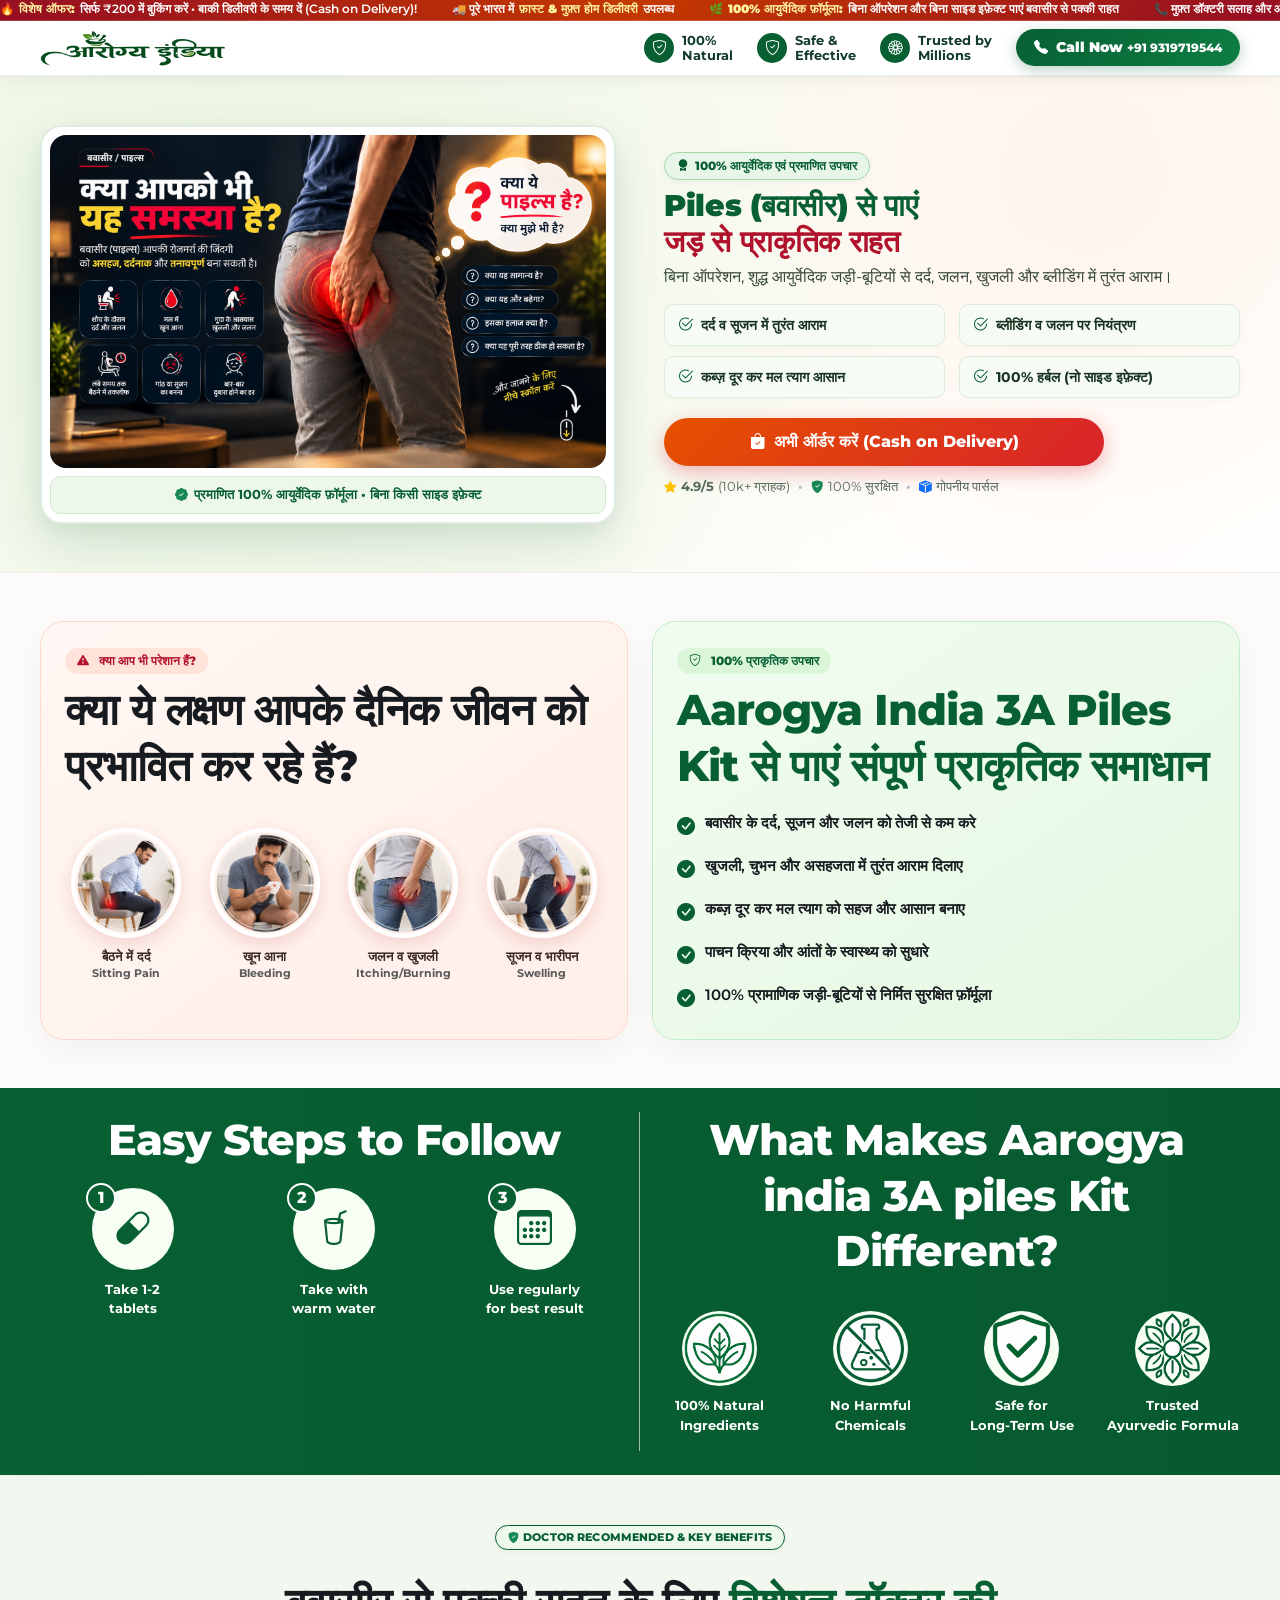
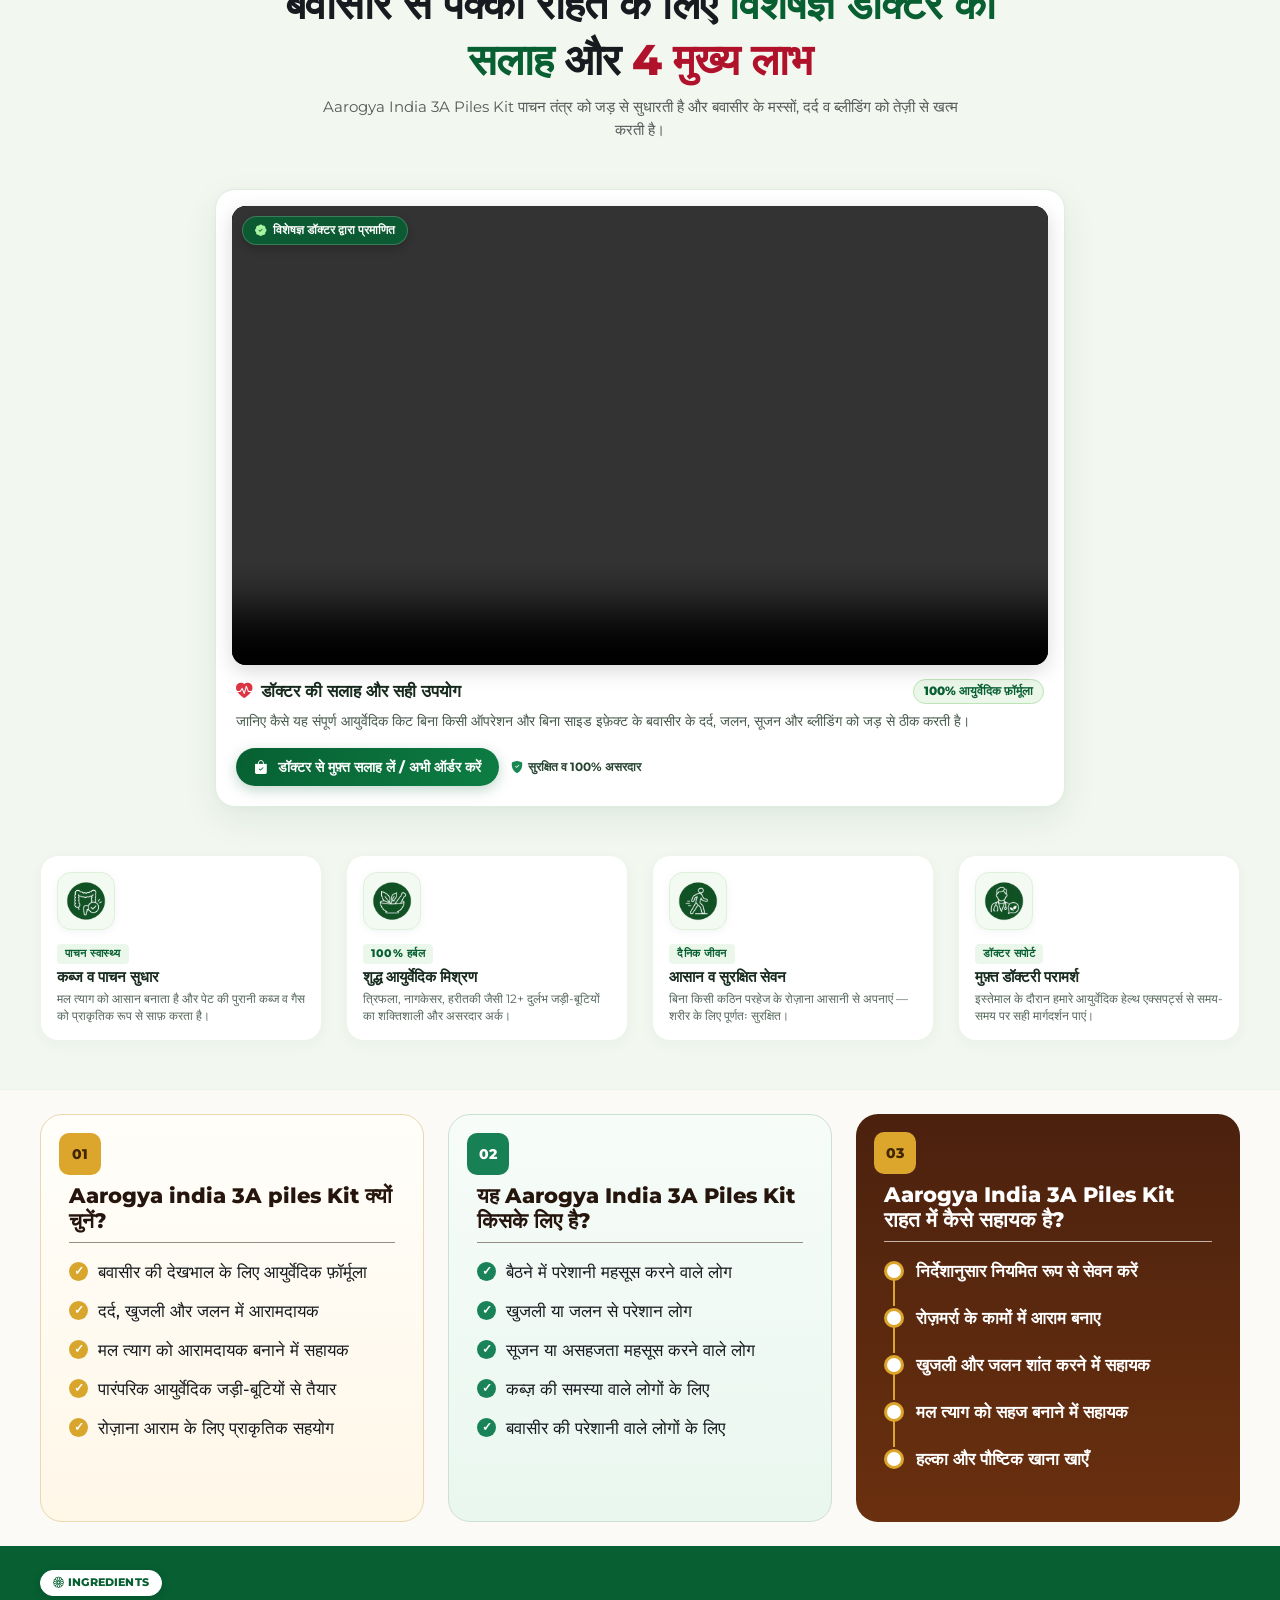
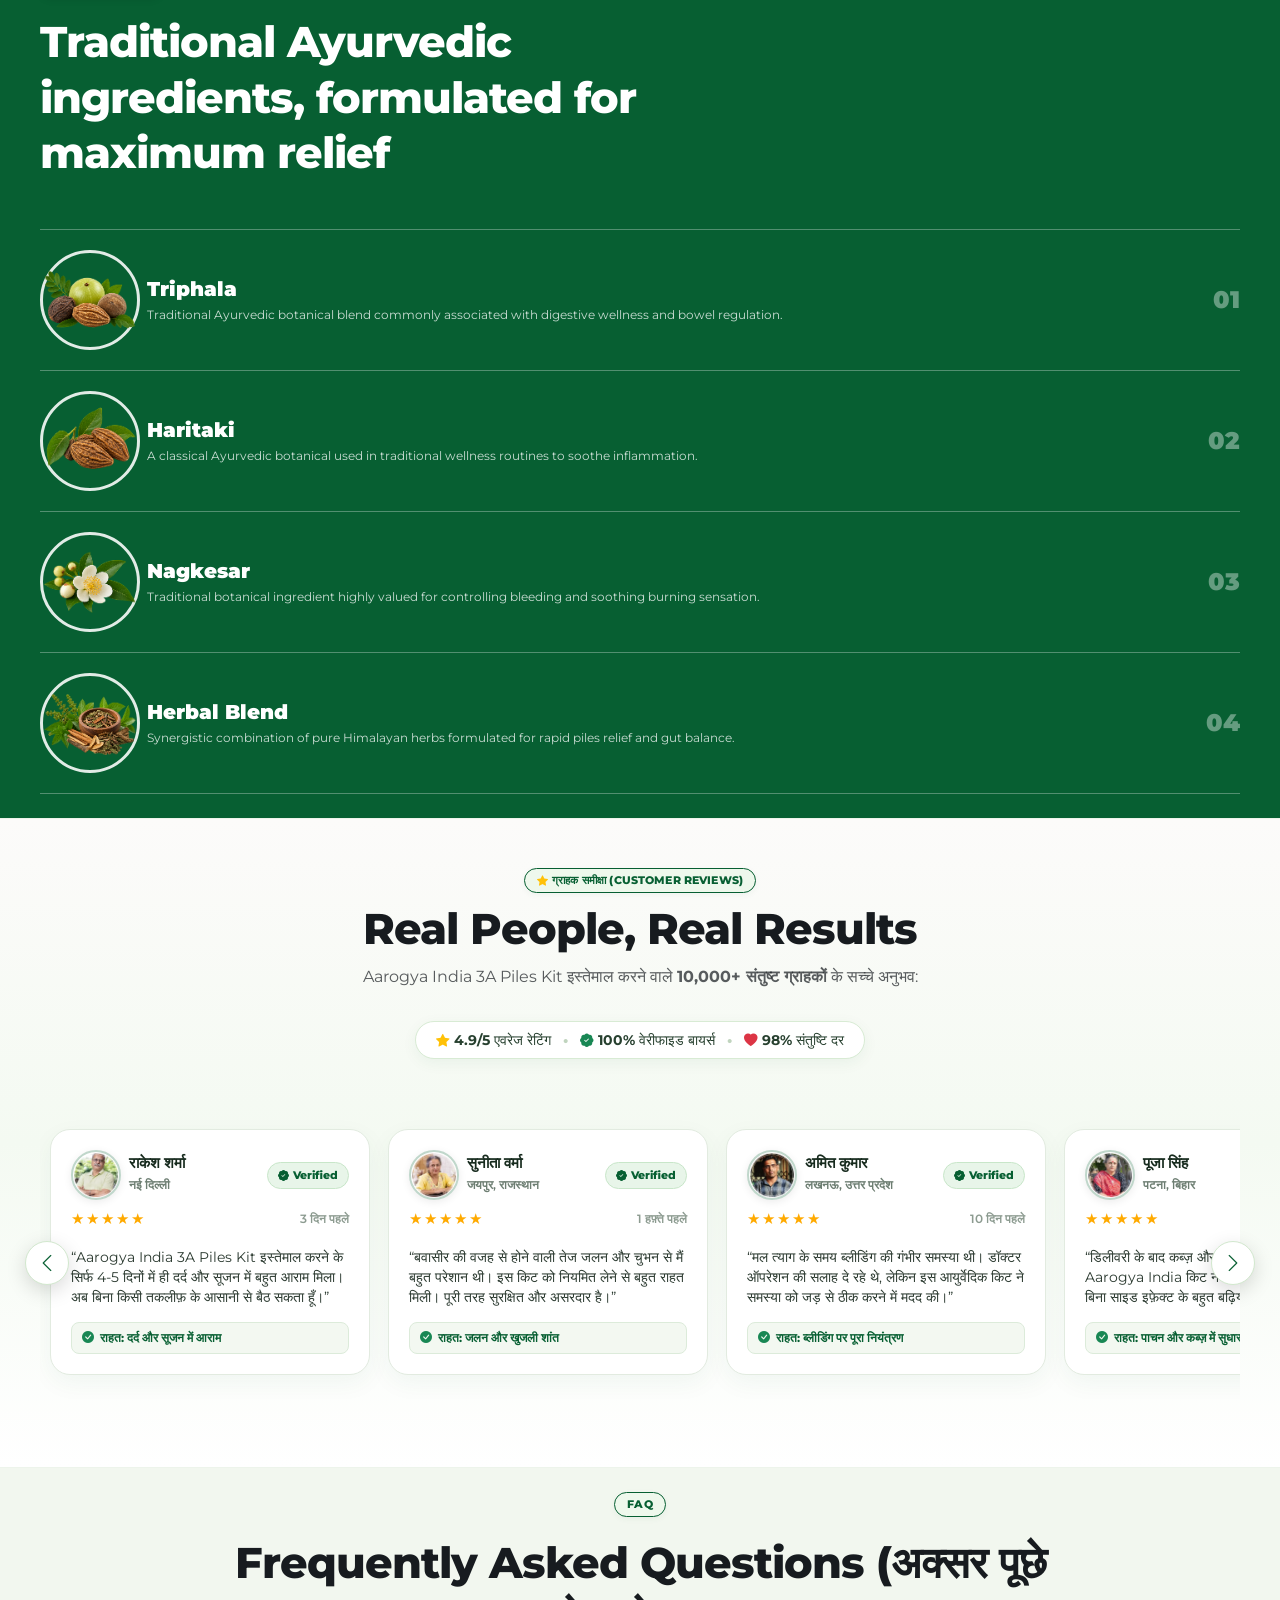
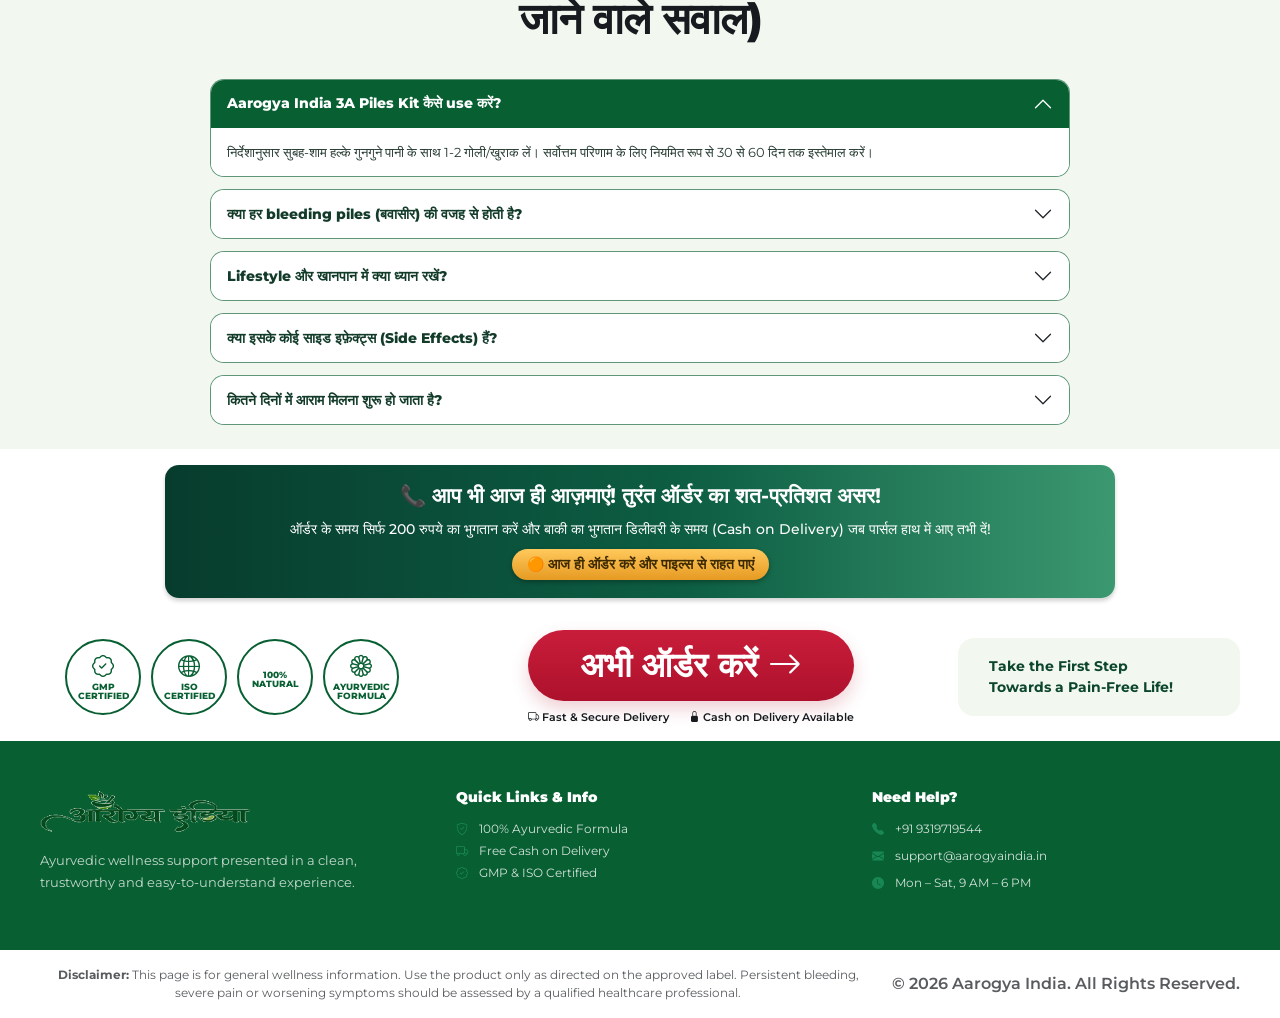
==== index.html @ b8c7c5e3 "Initial commit: landing page with WhatsApp OTP" ====
<!DOCTYPE html>
<html lang="hi">
<head>
  <meta charset="UTF-8" />
  <meta name="viewport" content="width=device-width, initial-scale=1.0" />
  <title>Aarogya India 3A Piles Kit - 100% आयुर्वेदिक एवं प्रमाणित उपचार</title>
  <meta name="description" content="Aarogya India 3A Piles Kit - Piles (बवासीर) से पाएं जड़ से प्राकृतिक राहत बिना ऑपरेशन।" />
  
  <!-- Favicon / Theme -->
  <meta name="theme-color" content="#075f32" />

  <!-- Google Fonts -->
  <link rel="preconnect" href="https://fonts.googleapis.com" />
  <link rel="preconnect" href="https://fonts.gstatic.com" crossorigin />
  <link href="https://fonts.googleapis.com/css2?family=Kalam:wght@400;700&family=Montserrat:wght@400;500;600;700;800;900&display=swap" rel="stylesheet" />

  <!-- Bootstrap 5 CSS CDN -->
  <link href="https://cdn.jsdelivr.net/npm/bootstrap@5.3.3/dist/css/bootstrap.min.css" rel="stylesheet" />

  <!-- Bootstrap Icons CDN -->
  <link href="https://cdn.jsdelivr.net/npm/bootstrap-icons@1.11.3/font/bootstrap-icons.min.css" rel="stylesheet" />

  <!-- Custom Stylesheet -->
  <link rel="stylesheet" href="style.css" />
</head>
<body>
  <div class="app-container">

    <!-- 1. Top Offer Ticker -->
    <div class="top-offer-ticker">
      <div class="ticker-track">
        <div class="ticker-item">
          🔥 <strong>विशेष ऑफर:</strong> सिर्फ ₹200 में बुकिंग करें • बाकी डिलीवरी के समय दें (Cash on Delivery)!
        </div>
        <div class="ticker-item">
          🚚 पूरे भारत में <strong>फ़ास्ट & मुफ़्त होम डिलीवरी</strong> उपलब्ध
        </div>
        <div class="ticker-item">
          🌿 <strong>100% आयुर्वेदिक फ़ॉर्मूला:</strong> बिना ऑपरेशन और बिना साइड इफ़ेक्ट पाएं बवासीर से पक्की राहत
        </div>
        <div class="ticker-item">
          📞 मुफ़्त डॉक्टरी सलाह और ऑर्डर के लिए कॉल करें: <a href="tel:9319719544"><strong>+91 9319719544</strong></a>
        </div>
        <div class="ticker-item">
          ⭐ <strong>10,000+ संतुष्ट ग्राहक:</strong> 98% लोगों को मिला पहले ही हफ़्ते में चमत्कारी आराम
        </div>

        <!-- Duplicate for continuous marquee loop -->
        <div class="ticker-item">
          🔥 <strong>विशेष ऑफर:</strong> सिर्फ ₹200 में बुकिंग करें • बाकी डिलीवरी के समय दें (Cash on Delivery)!
        </div>
        <div class="ticker-item">
          🚚 पूरे भारत में <strong>फ़ास्ट & मुफ़्त होम डिलीवरी</strong> उपलब्ध
        </div>
        <div class="ticker-item">
          🌿 <strong>100% आयुर्वेदिक फ़ॉर्मूला:</strong> बिना ऑपरेशन और बिना साइड इफ़ेक्ट पाएं बवासीर से पक्की राहत
        </div>
        <div class="ticker-item">
          📞 मुफ़्त डॉक्टरी सलाह और ऑर्डर के लिए कॉल करें: <a href="tel:9319719544"><strong>+91 9319719544</strong></a>
        </div>
        <div class="ticker-item">
          ⭐ <strong>10,000+ संतुष्ट ग्राहक:</strong> 98% लोगों को मिला पहले ही हफ़्ते में चमत्कारी आराम
        </div>
      </div>
    </div>

    <!-- 2. Sticky Header Navigation -->
    <header class="topbar sticky-header py-2 py-md-3">
      <div class="container-xl d-flex align-items-center justify-content-between gap-3">
        <a href="#" class="brand-link">
          <img src="assets/images/logo.png" class="brand-logo" alt="Aarogya India Logo" />
        </a>
        
        <div class="header-right d-flex align-items-center gap-3 gap-lg-4">
          <div class="trust-strip d-none d-md-flex align-items-center gap-3 gap-lg-4">
            <div class="trust-item">
              <span class="trust-icon"><i class="bi bi-shield-check"></i></span>
              <span>100%<br />Natural</span>
            </div>
            <div class="trust-item">
              <span class="trust-icon"><i class="bi bi-shield-check"></i></span>
              <span>Safe &<br />Effective</span>
            </div>
            <div class="trust-item">
              <span class="trust-icon"><i class="bi bi-flower1"></i></span>
              <span>Trusted by<br />Millions</span>
            </div>
          </div>
          
          <a href="tel:9319719544" class="btn header-call-btn">
            <i class="bi bi-telephone-fill"></i>
            <span><strong>Call Now</strong><small class="d-none d-sm-inline ms-1">+91 9319719544</small></span>
          </a>
        </div>
      </div>
    </header>

    <main>
      <!-- 3. Hero Section & Core CTA -->
      <section class="hero-section py-4 py-lg-5">
        <div class="container-xl">
          <div class="row align-items-center g-4 g-lg-5">
            <!-- Left Column: Hero Poster Visual Card -->
            <div class="col-lg-6 hero-art-col">
              <div class="hero-poster-card">
                <img
                  src="assets/images/shero_visual.png"
                  class="img-fluid hero-poster-img"
                  alt="Aarogya India 3A Piles Kit - Ayurvedic Relief"
                />
                <div className="poster-footer-badge" class="poster-footer-badge">
                  <i class="bi bi-patch-check-fill text-success"></i>
                  <span>प्रमाणित 100% आयुर्वेदिक फ़ॉर्मूला • बिना किसी साइड इफ़ेक्ट</span>
                </div>
              </div>
            </div>

            <!-- Right Column: Hero Content, Benefits & CTA -->
            <div class="col-lg-6 hero-content-col ps-lg-4">
              <div class="hero-top-tag mb-2">
                <span class="tag-pill">
                  <i class="bi bi-award-fill"></i> 100% आयुर्वेदिक एवं प्रमाणित उपचार
                </span>
              </div>

              <h1 class="hero-heading">
                <span class="text-green d-block">Piles (बवासीर) से पाएं</span>
                <span class="text-maroon d-block">जड़ से प्राकृतिक राहत</span>
              </h1>

              <p class="hero-lead">
                बिना ऑपरेशन, शुद्ध आयुर्वेदिक जड़ी-बूटियों से दर्द, जलन, खुजली और ब्लीडिंग में तुरंत आराम।
              </p>

              <!-- Checklist -->
              <div class="hero-checklist-grid">
                <div class="check-item">
                  <i class="bi bi-check2-circle"></i>
                  <span>दर्द व सूजन में तुरंत आराम</span>
                </div>
                <div class="check-item">
                  <i class="bi bi-check2-circle"></i>
                  <span>ब्लीडिंग व जलन पर नियंत्रण</span>
                </div>
                <div class="check-item">
                  <i class="bi bi-check2-circle"></i>
                  <span>कब्ज़ दूर कर मल त्याग आसान</span>
                </div>
                <div class="check-item">
                  <i class="bi bi-check2-circle"></i>
                  <span>100% हर्बल (नो साइड इफ़ेक्ट)</span>
                </div>
              </div>

              <!-- CTA Section -->
              <div class="hero-cta-wrap">
                <button
                  type="button"
                  class="btn hero-main-cta pulse-btn open-order-modal"
                >
                  <i class="bi bi-bag-check-fill"></i> अभी ऑर्डर करें (Cash on Delivery)
                </button>

                <div class="hero-trust-bar">
                  <span>
                    <i class="bi bi-star-fill text-warning"></i> <strong>4.9/5</strong> (10k+ ग्राहक)
                  </span>
                  <span class="dot-sep">•</span>
                  <span>
                    <i class="bi bi-shield-fill-check text-success"></i> 100% सुरक्षित
                  </span>
                  <span class="dot-sep">•</span>
                  <span>
                    <i class="bi bi-box-seam-fill text-primary"></i> गोपनीय पार्सल
                  </span>
                </div>
              </div>
            </div>
          </div>
        </div>
      </section>

      <!-- 4. Symptoms / Problem & Solution -->
      <section class="problem-solution py-4 py-md-5">
        <div class="container-xl">
          <div class="row g-4 align-items-stretch">
            <!-- Problem Card -->
            <div class="col-lg-6">
              <div class="soft-card h-100 problem-card">
                <div class="card-badge-problem mb-2">
                  <i class="bi bi-exclamation-triangle-fill me-1"></i> क्या आप भी परेशान हैं?
                </div>
                <h2 class="section-heading">
                  क्या ये लक्षण आपके दैनिक जीवन को प्रभावित कर रहे हैं?
                </h2>
                <div class="row g-3 mt-1 text-center">
                  <div class="col-6 col-md-3 symptom-box">
                    <img src="assets/images/Sitting-with-Pain.webp" class="symptom-img" alt="बैठने में दर्द" />
                    <p>बैठने में दर्द<br /><small class="text-muted">Sitting Pain</small></p>
                  </div>
                  <div class="col-6 col-md-3 symptom-box">
                    <img src="assets/images/Unexpected.webp" class="symptom-img" alt="खून आना" />
                    <p>खून आना<br /><small class="text-muted">Bleeding</small></p>
                  </div>
                  <div class="col-6 col-md-3 symptom-box">
                    <img src="assets/images/Constant-Itching.webp" class="symptom-img" alt="जलन व खुजली" />
                    <p>जलन व खुजली<br /><small class="text-muted">Itching/Burning</small></p>
                  </div>
                  <div class="col-6 col-md-3 symptom-box">
                    <img src="assets/images/Painful-Swelling.webp" class="symptom-img" alt="सूजन व भारीपन" />
                    <p>सूजन व भारीपन<br /><small class="text-muted">Swelling</small></p>
                  </div>
                </div>
              </div>
            </div>

            <!-- Solution Card -->
            <div class="col-lg-6">
              <div class="soft-card solution-card h-100">
                <div class="card-badge-solution mb-2">
                  <i class="bi bi-shield-check me-1"></i> 100% प्राकृतिक उपचार
                </div>
                <h2 class="section-heading">
                  Aarogya India 3A Piles Kit से पाएं संपूर्ण प्राकृतिक समाधान
                </h2>
                <ul class="solution-list">
                  <li>
                    <i class="bi bi-check-circle-fill"></i> बवासीर के दर्द, सूजन और जलन को तेजी से कम करे
                  </li>
                  <li>
                    <i class="bi bi-check-circle-fill"></i> खुजली, चुभन और असहजता में तुरंत आराम दिलाए
                  </li>
                  <li>
                    <i class="bi bi-check-circle-fill"></i> कब्ज़ दूर कर मल त्याग को सहज और आसान बनाए
                  </li>
                  <li>
                    <i class="bi bi-check-circle-fill"></i> पाचन क्रिया और आंतों के स्वास्थ्य को सुधारे
                  </li>
                  <li>
                    <i class="bi bi-check-circle-fill"></i> 100% प्रामाणिक जड़ी-बूटियों से निर्मित सुरक्षित फ़ॉर्मूला
                  </li>
                </ul>
              </div>
            </div>
          </div>
        </div>
      </section>

      <!-- 5. How to use & Why Different Band -->
      <section class="green-band py-4">
        <div class="container-xl">
          <div class="row g-4 align-items-stretch">
            <!-- Easy Steps to Follow -->
            <div class="col-lg-6 border-lg-end">
              <div class="section-title text-center text-white">
                <h2 class="section-heading">Easy Steps to Follow</h2>
              </div>
              <div class="row g-3 mt-1 text-center text-white">
                <div class="col-4">
                  <div class="step-icon">
                    <span class="step-no">1</span>
                    <i class="bi bi-capsule"></i>
                  </div>
                  <p class="step-copy">Take 1-2<br />tablets</p>
                </div>
                <div class="col-4">
                  <div class="step-icon">
                    <span class="step-no">2</span>
                    <i class="bi bi-cup-straw"></i>
                  </div>
                  <p class="step-copy">Take with <br />warm water</p>
                </div>
                <div class="col-4">
                  <div class="step-icon">
                    <span class="step-no">3</span>
                    <i class="bi bi-calendar3"></i>
                  </div>
                  <p class="step-copy">Use regularly <br />for best result</p>
                </div>
              </div>
            </div>

            <!-- What Makes It Different -->
            <div class="col-lg-6">
              <div class="section-title text-center text-white">
                <h2 class="section-heading">
                  What Makes Aarogya india 3A piles Kit Different?
                </h2>
              </div>
              <div class="row g-3 mt-3 text-center text-white">
                <div class="col-6 col-md-3">
                  <div class="why-icon">
                    <img src="assets/images/100PercentNatural.webp" alt="Natural Ingredients" />
                  </div>
                  <p>100% Natural <br />Ingredients</p>
                </div>
                <div class="col-6 col-md-3">
                  <div class="why-icon">
                    <img src="assets/images/No-Harmful.webp" alt="No Harmful Chemicals" />
                  </div>
                  <p>No Harmful<br />Chemicals</p>
                </div>
                <div class="col-6 col-md-3">
                  <div class="why-icon">
                    <img src="assets/images/Safe-for.webp" alt="Safe for Long-Term Use" />
                  </div>
                  <p>Safe for<br />Long-Term Use</p>
                </div>
                <div class="col-6 col-md-3">
                  <div class="why-icon">
                    <img src="assets/images/Trusted-Ayurvedic.webp" alt="Trusted Ayurvedic Formula" />
                  </div>
                  <p>Trusted<br />Ayurvedic Formula</p>
                </div>
              </div>
            </div>
          </div>
        </div>
      </section>

      <!-- 6. Doctor Consultation & 4 Benefits Grid -->
      <section class="editorial-benefits py-4 py-lg-5">
        <div class="container-xl">
          <div class="text-center max-w-750 mx-auto mb-4 mb-lg-5">
            <div class="section-kicker">
              <i class="bi bi-shield-fill-check text-success me-1"></i> DOCTOR RECOMMENDED & KEY BENEFITS
            </div>
            <h2 class="editorial-heading section-heading mt-2">
              बवासीर से पक्की राहत के लिए <span class="text-green">विशेषज्ञ डॉक्टर की सलाह</span> और <span class="text-maroon">4 मुख्य लाभ</span>
            </h2>
            <p class="section-subtitle mt-2 text-muted">
              Aarogya India 3A Piles Kit पाचन तंत्र को जड़ से सुधारती है और बवासीर के मस्सों, दर्द व ब्लीडिंग को तेज़ी से खत्म करती है।
            </p>
          </div>

          <!-- Doctor Video Card -->
          <div class="doctor-video-container max-w-850 mx-auto mb-4 mb-lg-5">
            <div class="doctor-video-card">
              <div class="video-wrapper">
                <div class="doctor-badge-overlay">
                  <i class="bi bi-patch-check-fill"></i> <span>विशेषज्ञ डॉक्टर द्वारा प्रमाणित</span>
                </div>
                <video controls playsinline preload="auto" width="100%">
                  <source src="assets/images/Dr_Piles_Digvijay.mp4#t=0.1" type="video/mp4" />
                  <source src="assets/images/Dr_Piles_Digvijay.mp4" type="video/mp4" />
                  Your browser does not support the video tag.
                </video>
              </div>
              
              <div class="doctor-video-info">
                <div class="d-flex align-items-center justify-content-between flex-wrap gap-2 mb-2">
                  <h3 class="doctor-title mb-0">
                    <i class="bi bi-heart-pulse-fill text-danger me-2"></i>डॉक्टर की सलाह और सही उपयोग
                  </h3>
                  <span class="badge-herbal-pill">
                    100% आयुर्वेदिक फ़ॉर्मूला
                  </span>
                </div>
                <p class="doctor-desc">
                  जानिए कैसे यह संपूर्ण आयुर्वेदिक किट बिना किसी ऑपरेशन और बिना साइड इफ़ेक्ट के बवासीर के दर्द, जलन, सूजन और ब्लीडिंग को जड़ से ठीक करती है।
                </p>
                
                <div class="doctor-cta-row mt-3">
                  <button 
                    type="button" 
                    class="btn doctor-cta-btn open-order-modal"
                  >
                    <i class="bi bi-bag-check-fill me-1"></i> डॉक्टर से मुफ़्त सलाह लें / अभी ऑर्डर करें
                  </button>
                  <div class="video-trust-tag">
                    <i class="bi bi-shield-fill-check text-success"></i> <span>सुरक्षित व 100% असरदार</span>
                  </div>
                </div>
              </div>
            </div>
          </div>

          <!-- 4 Key Benefit Cards Grid -->
          <div class="row g-3 g-lg-4">
            <div class="col-6 col-lg-3">
              <div class="benefit-modern-tile h-100">
                <div class="tile-icon-box">
                  <img src="assets/images/Bowel-Wellness.webp" alt="कब्ज व पाचन सुधार" />
                </div>
                <div class="tile-content">
                  <span class="tile-tag">पाचन स्वास्थ्य</span>
                  <h4>कब्ज व पाचन सुधार</h4>
                  <p>मल त्याग को आसान बनाता है और पेट की पुरानी कब्ज व गैस को प्राकृतिक रूप से साफ़ करता है।</p>
                </div>
              </div>
            </div>

            <div class="col-6 col-lg-3">
              <div class="benefit-modern-tile h-100">
                <div class="tile-icon-box">
                  <img src="assets/images/Ayurvedic-Blend.webp" alt="शुद्ध आयुर्वेदिक मिश्रण" />
                </div>
                <div class="tile-content">
                  <span class="tile-tag">100% हर्बल</span>
                  <h4>शुद्ध आयुर्वेदिक मिश्रण</h4>
                  <p>त्रिफला, नागकेसर, हरीतकी जैसी 12+ दुर्लभ जड़ी-बूटियों का शक्तिशाली और असरदार अर्क।</p>
                </div>
              </div>
            </div>

            <div class="col-6 col-lg-3">
              <div class="benefit-modern-tile h-100">
                <div class="tile-icon-box">
                  <img src="assets/images/Lifestyle-Friendly.webp" alt="आसान व सुरक्षित सेवन" />
                </div>
                <div class="tile-content">
                  <span class="tile-tag">दैनिक जीवन</span>
                  <h4>आसान व सुरक्षित सेवन</h4>
                  <p>बिना किसी कठिन परहेज के रोज़ाना आसानी से अपनाएं — शरीर के लिए पूर्णतः सुरक्षित।</p>
                </div>
              </div>
            </div>

            <div class="col-6 col-lg-3">
              <div class="benefit-modern-tile h-100">
                <div class="tile-icon-box">
                  <img src="assets/images/Guided-Care.webp" alt="मुफ़्त डॉक्टरी परामर्श" />
                </div>
                <div class="tile-content">
                  <span class="tile-tag">डॉक्टर सपोर्ट</span>
                  <h4>मुफ़्त डॉक्टरी परामर्श</h4>
                  <p>इस्तेमाल के दौरान हमारे आयुर्वेदिक हेल्थ एक्सपर्ट्स से समय-समय पर सही मार्गदर्शन पाएं।</p>
                </div>
              </div>
            </div>
          </div>
        </div>
      </section>

      <!-- 7. Detailed Product Info Cards -->
      <section class="piles-info-section py-4">
        <div class="container-xl">
          <div class="row g-4">
            <!-- Card 1 -->
            <div class="col-lg-4 col-md-6">
              <div class="info-card light-card h-100">
                <div class="step-badge yellow-badge">01</div>
                <h3>Aarogya india 3A piles Kit क्यों चुनें?</h3>
                <ul class="info-list">
                  <li>
                    <span class="check yellow-check">✓</span>
                    बवासीर की देखभाल के लिए आयुर्वेदिक फ़ॉर्मूला
                  </li>
                  <li>
                    <span class="check yellow-check">✓</span>
                    दर्द, खुजली और जलन में आरामदायक
                  </li>
                  <li>
                    <span class="check yellow-check">✓</span>
                    मल त्याग को आरामदायक बनाने में सहायक
                  </li>
                  <li>
                    <span class="check yellow-check">✓</span>
                    पारंपरिक आयुर्वेदिक जड़ी-बूटियों से तैयार
                  </li>
                  <li>
                    <span class="check yellow-check">✓</span>
                    रोज़ाना आराम के लिए प्राकृतिक सहयोग
                  </li>
                </ul>
              </div>
            </div>

            <!-- Card 2 -->
            <div class="col-lg-4 col-md-6">
              <div class="info-card green-card h-100">
                <div class="step-badge green-badge">02</div>
                <h3>यह Aarogya India 3A Piles Kit किसके लिए है?</h3>
                <ul class="info-list">
                  <li>
                    <span class="check green-check">✓</span>
                    बैठने में परेशानी महसूस करने वाले लोग
                  </li>
                  <li>
                    <span class="check green-check">✓</span>
                    खुजली या जलन से परेशान लोग
                  </li>
                  <li>
                    <span class="check green-check">✓</span>
                    सूजन या असहजता महसूस करने वाले लोग
                  </li>
                  <li>
                    <span class="check green-check">✓</span>
                    कब्ज़ की समस्या वाले लोगों के लिए
                  </li>
                  <li>
                    <span class="check green-check">✓</span>
                    बवासीर की परेशानी वाले लोगों के लिए
                  </li>
                </ul>
              </div>
            </div>

            <!-- Card 3 -->
            <div class="col-lg-4">
              <div class="info-card dark-card h-100">
                <div class="step-badge yellow-badge">03</div>
                <h3>Aarogya India 3A Piles Kit राहत में कैसे सहायक है?</h3>
                <ul class="info-list timeline-list">
                  <li>
                    <span class="timeline-dot"></span>
                    निर्देशानुसार नियमित रूप से सेवन करें
                  </li>
                  <li>
                    <span class="timeline-dot"></span>
                    रोज़मर्रा के कामों में आराम बनाए
                  </li>
                  <li>
                    <span class="timeline-dot"></span>
                    खुजली और जलन शांत करने में सहायक
                  </li>
                  <li>
                    <span class="timeline-dot"></span>
                    मल त्याग को सहज बनाने में सहायक
                  </li>
                  <li>
                    <span class="timeline-dot"></span>
                    हल्का और पौष्टिक खाना खाएँ
                  </li>
                </ul>
              </div>
            </div>
          </div>
        </div>
      </section>

      <!-- 8. Ayurvedic Botanical Ingredients -->
      <section class="ingredients-editorial py-4">
        <div class="container-xl">
          <div class="section-kicker light">
            <i class="bi bi-flower1 me-1"></i> INGREDIENTS
          </div>
          <div class="row align-items-end g-4 mb-4 mb-lg-5">
            <div class="col-lg-7">
              <h2 class="ingredients-heading section-heading">
                Traditional Ayurvedic ingredients, formulated for maximum relief
              </h2>
            </div>
          </div>
          <div class="ingredient-list">
            <div class="ingredient-row">
              <div class="ingredient-icon">
                <img src="assets/images/triphala.webp" alt="Triphala" />
              </div>
              <div class="ingredient-copy">
                <h3>Triphala</h3>
                <p>Traditional Ayurvedic botanical blend commonly associated with digestive wellness and bowel regulation.</p>
              </div>
              <div class="ingredient-no">01</div>
            </div>

            <div class="ingredient-row">
              <div class="ingredient-icon">
                <img src="assets/images/Haritaki.webp" alt="Haritaki" />
              </div>
              <div class="ingredient-copy">
                <h3>Haritaki</h3>
                <p>A classical Ayurvedic botanical used in traditional wellness routines to soothe inflammation.</p>
              </div>
              <div class="ingredient-no">02</div>
            </div>

            <div class="ingredient-row">
              <div class="ingredient-icon">
                <img src="assets/images/Nagesar.webp" alt="Nagkesar" />
              </div>
              <div class="ingredient-copy">
                <h3>Nagkesar</h3>
                <p>Traditional botanical ingredient highly valued for controlling bleeding and soothing burning sensation.</p>
              </div>
              <div class="ingredient-no">03</div>
            </div>

            <div class="ingredient-row">
              <div class="ingredient-icon">
                <img src="assets/images/herbal-blend.webp" alt="Herbal Blend" />
              </div>
              <div class="ingredient-copy">
                <h3>Herbal Blend</h3>
                <p>Synergistic combination of pure Himalayan herbs formulated for rapid piles relief and gut balance.</p>
              </div>
              <div class="ingredient-no">04</div>
            </div>
          </div>
        </div>
      </section>

      <!-- 9. Customer Testimonials & Reviews -->
      <section class="testimonials py-4 py-lg-5">
        <div class="container-xl">
          <!-- Section Header -->
          <div class="text-center max-w-750 mx-auto mb-4 mb-lg-5">
            <div class="section-kicker mb-2">
              <i class="bi bi-star-fill text-warning me-1"></i> ग्राहक समीक्षा (CUSTOMER REVIEWS)
            </div>
            <h2 class="section-heading mb-2">Real People, Real Results</h2>
            <p class="lead-copy text-muted">
              Aarogya India 3A Piles Kit इस्तेमाल करने वाले <strong>10,000+ संतुष्ट ग्राहकों</strong> के सच्चे अनुभव:
            </p>
            
            <div class="testimonial-summary-pill mt-3">
              <span><i class="bi bi-star-fill text-warning"></i> <strong>4.9/5</strong> एवरेज रेटिंग</span>
              <span class="divider-dot">•</span>
              <span><i class="bi bi-patch-check-fill text-success"></i> <strong>100%</strong> वेरीफाइड बायर्स</span>
              <span class="divider-dot">•</span>
              <span><i class="bi bi-heart-fill text-danger"></i> <strong>98%</strong> संतुष्टि दर</span>
            </div>
          </div>

          <!-- Testimonials Slider Track -->
          <div class="testimonials-scroll-wrapper position-relative mt-4">
            <button 
              type="button"
              class="t-scroll-btn prev" 
              id="tPrevBtn"
              aria-label="Previous Reviews"
            >
              <i class="bi bi-chevron-left"></i>
            </button>
            
            <button 
              type="button"
              class="t-scroll-btn next" 
              id="tNextBtn"
              aria-label="Next Reviews"
            >
              <i class="bi bi-chevron-right"></i>
            </button>

            <div class="testimonials-track-container" id="testimonialsTrack">
              <div class="testimonial-slide-card">
                <div class="t-card-header d-flex align-items-center justify-content-between mb-2">
                  <div class="d-flex align-items-center gap-2">
                    <img src="assets/images/rakesh-sharma.webp" class="avatar" alt="राकेश शर्मा" />
                    <div>
                      <h4 class="customer-name mb-0">राकेश शर्मा</h4>
                      <span class="customer-city">नई दिल्ली</span>
                    </div>
                  </div>
                  <span class="verified-badge">
                    <i class="bi bi-patch-check-fill"></i> Verified
                  </span>
                </div>
                <div class="d-flex align-items-center justify-content-between mb-2">
                  <div class="stars">★★★★★</div>
                  <span class="review-date">3 दिन पहले</span>
                </div>
                <p class="review-text">“Aarogya India 3A Piles Kit इस्तेमाल करने के सिर्फ 4-5 दिनों में ही दर्द और सूजन में बहुत आराम मिला। अब बिना किसी तकलीफ़ के आसानी से बैठ सकता हूँ।”</p>
                <div class="review-tag">
                  <i class="bi bi-check-circle-fill text-success"></i> राहत: दर्द और सूजन में आराम
                </div>
              </div>

              <div class="testimonial-slide-card">
                <div class="t-card-header d-flex align-items-center justify-content-between mb-2">
                  <div class="d-flex align-items-center gap-2">
                    <img src="assets/images/sunita-verma.webp" class="avatar" alt="सुनीता वर्मा" />
                    <div>
                      <h4 class="customer-name mb-0">सुनीता वर्मा</h4>
                      <span class="customer-city">जयपुर, राजस्थान</span>
                    </div>
                  </div>
                  <span class="verified-badge">
                    <i class="bi bi-patch-check-fill"></i> Verified
                  </span>
                </div>
                <div class="d-flex align-items-center justify-content-between mb-2">
                  <div class="stars">★★★★★</div>
                  <span class="review-date">1 हफ़्ते पहले</span>
                </div>
                <p class="review-text">“बवासीर की वजह से होने वाली तेज जलन और चुभन से मैं बहुत परेशान थी। इस किट को नियमित लेने से बहुत राहत मिली। पूरी तरह सुरक्षित और असरदार है।”</p>
                <div class="review-tag">
                  <i class="bi bi-check-circle-fill text-success"></i> राहत: जलन और खुजली शांत
                </div>
              </div>

              <div class="testimonial-slide-card">
                <div class="t-card-header d-flex align-items-center justify-content-between mb-2">
                  <div class="d-flex align-items-center gap-2">
                    <img src="assets/images/amit-kumar.webp" class="avatar" alt="अमित कुमार" />
                    <div>
                      <h4 class="customer-name mb-0">अमित कुमार</h4>
                      <span class="customer-city">लखनऊ, उत्तर प्रदेश</span>
                    </div>
                  </div>
                  <span class="verified-badge">
                    <i class="bi bi-patch-check-fill"></i> Verified
                  </span>
                </div>
                <div class="d-flex align-items-center justify-content-between mb-2">
                  <div class="stars">★★★★★</div>
                  <span class="review-date">10 दिन पहले</span>
                </div>
                <p class="review-text">“मल त्याग के समय ब्लीडिंग की गंभीर समस्या थी। डॉक्टर ऑपरेशन की सलाह दे रहे थे, लेकिन इस आयुर्वेदिक किट ने समस्या को जड़ से ठीक करने में मदद की।”</p>
                <div class="review-tag">
                  <i class="bi bi-check-circle-fill text-success"></i> राहत: ब्लीडिंग पर पूरा नियंत्रण
                </div>
              </div>

              <div class="testimonial-slide-card">
                <div class="t-card-header d-flex align-items-center justify-content-between mb-2">
                  <div class="d-flex align-items-center gap-2">
                    <img src="assets/images/puja-singh.webp" class="avatar" alt="पूजा सिंह" />
                    <div>
                      <h4 class="customer-name mb-0">पूजा सिंह</h4>
                      <span class="customer-city">पटना, बिहार</span>
                    </div>
                  </div>
                  <span class="verified-badge">
                    <i class="bi bi-patch-check-fill"></i> Verified
                  </span>
                </div>
                <div class="d-flex align-items-center justify-content-between mb-2">
                  <div class="stars">★★★★★</div>
                  <span class="review-date">2 हफ़्ते पहले</span>
                </div>
                <p class="review-text">“डिलीवरी के बाद कब्ज़ और पाइल्स की बहुत तकलीफ़ थी। Aarogya India किट ने पाचन क्रिया को सुधारा और बिना साइड इफ़ेक्ट के बहुत बढ़िया रिज़ल्ट दिया।”</p>
                <div class="review-tag">
                  <i class="bi bi-check-circle-fill text-success"></i> राहत: पाचन और कब्ज़ में सुधार
                </div>
              </div>

              <div class="testimonial-slide-card">
                <div class="t-card-header d-flex align-items-center justify-content-between mb-2">
                  <div class="d-flex align-items-center gap-2">
                    <img src="assets/images/vijay-yadav.webp" class="avatar" alt="विजय यादव" />
                    <div>
                      <h4 class="customer-name mb-0">विजय यादव</h4>
                      <span class="customer-city">कानपुर, उत्तर प्रदेश</span>
                    </div>
                  </div>
                  <span class="verified-badge">
                    <i class="bi bi-patch-check-fill"></i> Verified
                  </span>
                </div>
                <div class="d-flex align-items-center justify-content-between mb-2">
                  <div class="stars">★★★★★</div>
                  <span class="review-date">3 हफ़्ते पहले</span>
                </div>
                <p class="review-text">“काफी दवाइयाँ खाकर थक चुका था, लेकिन आराम नहीं मिल रहा था। इस किट के 1 महीने के नियमित कोर्स से मुझे 90% से ज्यादा फ़ायदा हुआ। बहुत-बहुत धन्यवाद!”</p>
                <div class="review-tag">
                  <i class="bi bi-check-circle-fill text-success"></i> राहत: पुरानी समस्या में स्थाई आराम
                </div>
              </div>
            </div>
          </div>
        </div>
      </section>

      <!-- 10. Frequently Asked Questions -->
      <section class="faq-editorial py-4">
        <div class="container-xl faq-wrap">
          <div class="section-kicker text-center mx-auto">FAQ</div>
          <h2 class="faq-heading text-center section-heading">
            Frequently Asked Questions (अक्सर पूछे जाने वाले सवाल)
          </h2>

          <div class="accordion faq-accordion" id="pilesFaq">
            <div class="accordion-item">
              <h3 class="accordion-header">
                <button class="accordion-button" type="button">
                  Aarogya India 3A Piles Kit कैसे use करें?
                </button>
              </h3>
              <div class="accordion-collapse collapse show">
                <div class="accordion-body">
                  निर्देशानुसार सुबह-शाम हल्के गुनगुने पानी के साथ 1-2 गोली/खुराक लें। सर्वोत्तम परिणाम के लिए नियमित रूप से 30 से 60 दिन तक इस्तेमाल करें।
                </div>
              </div>
            </div>

            <div class="accordion-item">
              <h3 class="accordion-header">
                <button class="accordion-button collapsed" type="button">
                  क्या हर bleeding piles (बवासीर) की वजह से होती है?
                </button>
              </h3>
              <div class="accordion-collapse collapse">
                <div class="accordion-body">
                  हमेशा नहीं। हालांकि बवासीर में ब्लीडिंग सबसे आम लक्षण है, लेकिन यदि ब्लीडिंग बहुत अधिक या लगातार हो रही हो, तो तुरंत योग्य चिकित्सक से भी परामर्श लें।
                </div>
              </div>
            </div>

            <div class="accordion-item">
              <h3 class="accordion-header">
                <button class="accordion-button collapsed" type="button">
                  Lifestyle और खानपान में क्या ध्यान रखें?
                </button>
              </h3>
              <div class="accordion-collapse collapse">
                <div class="accordion-body">
                  खूब सारा पानी पिएं, फाइबर युक्त आहार (हरी सब्जियां, फल, दलिया) लें, ज्यादा तीखे-तले व मिर्च-मसालेदार भोजन से बचें, और शौच के समय ज्यादा ज़ोर न लगाएं।
                </div>
              </div>
            </div>

            <div class="accordion-item">
              <h3 class="accordion-header">
                <button class="accordion-button collapsed" type="button">
                  क्या इसके कोई साइड इफ़ेक्ट्स (Side Effects) हैं?
                </button>
              </h3>
              <div class="accordion-collapse collapse">
                <div class="accordion-body">
                  नहीं! यह 100% शुद्ध आयुर्वेदिक जड़ी-बूटियों (त्रिफला, हरीतकी, नागकेसर आदि) से निर्मित है और किसी भी प्रकार के हानिकारक केमिकल से मुक्त है।
                </div>
              </div>
            </div>

            <div class="accordion-item">
              <h3 class="accordion-header">
                <button class="accordion-button collapsed" type="button">
                  कितने दिनों में आराम मिलना शुरू हो जाता है?
                </button>
              </h3>
              <div class="accordion-collapse collapse">
                <div class="accordion-body">
                  अधिकांश रोगियों को पहले 3 से 7 दिनों के अंदर ही दर्द, जलन और ब्लीडिंग में बहुत उल्लेखनीय आराम महसूस होने लगता है।
                </div>
              </div>
            </div>
          </div>
        </div>
      </section>

      <!-- 11. Final CTA & Certifications Banner -->
      <section class="cod-banner-section py-3">
        <div class="container">
          <div class="cod-banner text-center">
            <h3 class="cod-title">
              📞 आप भी आज ही आज़माएं! तुरंत ऑर्डर का शत-प्रतिशत असर!
            </h3>
            <div class="cod-subtitle">
              ऑर्डर के समय सिर्फ 200 रुपये का भुगतान करें और बाकी का भुगतान डिलीवरी के समय (Cash on Delivery) जब पार्सल हाथ में आए तभी दें!
            </div>
            <button 
              type="button" 
              class="cod-btn border-0 open-order-modal"
            >
              🟠 आज ही ऑर्डर करें और पाइल्स से राहत पाएं
            </button>
          </div>
        </div>
      </section>

      <section class="cta-section pb-3 pt-3">
        <div class="container-xl">
          <div class="row g-4 align-items-center">
            <div class="col-lg-4">
              <div class="cert-row">
                <div class="cert">
                  <i class="bi bi-patch-check"></i>
                  <span>GMP<br />CERTIFIED</span>
                </div>
                <div class="cert">
                  <i class="bi bi-globe2"></i>
                  <span>ISO<br />CERTIFIED</span>
                </div>
                <div class="cert">
                  <i class="bi bi-leaf-fill"></i>
                  <span>100%<br />NATURAL</span>
                </div>
                <div class="cert">
                  <i class="bi bi-flower1"></i>
                  <span>AYURVEDIC<br />FORMULA</span>
                </div>
              </div>
            </div>
            
            <div class="col-lg-5 text-center">
              <button 
                type="button" 
                class="btn order-btn open-order-modal"
              >
                अभी ऑर्डर करें <i class="bi bi-arrow-right"></i>
              </button>
              <div class="delivery-row mt-2">
                <span><i class="bi bi-truck"></i> Fast & Secure Delivery</span>
                <span><i class="bi bi-lock-fill"></i> Cash on Delivery Available</span>
              </div>
            </div>
            
            <div class="col-lg-3">
              <div class="first-step">
                <i class="bi bi-leaf-fill"></i>
                <strong>Take the First Step<br />Towards a Pain-Free Life!</strong>
              </div>
            </div>
          </div>
        </div>
      </section>
    </main>

    <!-- 12. Main Editorial Footer -->
    <footer class="footer-main editorial-footer">
      <div class="container-xl py-5">
        <div class="row g-4 g-lg-5 align-items-start justify-content-center">
          <div class="col-lg-4">
            <img src="assets/images/logo.png" class="footer-logo" alt="Aarogya India" />
            <p class="footer-about mt-3">
              Ayurvedic wellness support presented in a clean, trustworthy and easy-to-understand experience.
            </p>
          </div>
          
          <div class="col-6 col-lg-4">
            <h4>Quick Links & Info</h4>
            <p class="mb-1"><i class="bi bi-shield-check text-success me-2"></i> 100% Ayurvedic Formula</p>
            <p class="mb-1"><i class="bi bi-truck text-success me-2"></i> Free Cash on Delivery</p>
            <p class="mb-1"><i class="bi bi-patch-check text-success me-2"></i> GMP & ISO Certified</p>
          </div>

          <div class="col-6 col-lg-4">
            <h4>Need Help?</h4>
            <p><i class="bi bi-telephone-fill text-success me-2"></i> +91 9319719544</p>
            <p><i class="bi bi-envelope-fill text-success me-2"></i> support@aarogyaindia.in</p>
            <p><i class="bi bi-clock-fill text-success me-2"></i> Mon – Sat, 9 AM – 6 PM</p>
          </div>
        </div>
      </div>
      
      <div class="footer-bottom py-3">
        <div class="container-xl d-flex flex-column flex-lg-row justify-content-between text-center gap-3 align-items-center">
          <p class="mb-0 small text-muted">
            <strong>Disclaimer:</strong> This page is for general wellness information. Use the product only as directed on the approved label. Persistent bleeding, severe pain or worsening symptoms should be assessed by a qualified healthcare professional.
          </p>
          <div class="footer-tagline small text-muted text-nowrap">
            © 2026 Aarogya India. All Rights Reserved.
          </div>
        </div>
      </div>
    </footer>

    <!-- 13. Mobile Bottom Sticky Call & Order Action Bar -->
    <div class="sticky-cta py-2">
      <div class="container d-flex flex-wrap align-items-center justify-content-between gap-2">
        <div style="font-size: 12px;">
          <div class="fw-bold" style="color: var(--green);">
            बवासीर (Piles)” का आयुर्वेदिक इलाज
          </div>
          <div class="text-secondary">
            © Aarogya India
          </div>
        </div>
        <div class="d-flex gap-2">
          <button 
            type="button" 
            class="btn btn-green btn-sm open-order-modal"
          >
            अभी ऑर्डर करें
          </button>
        </div>
      </div>
    </div>

    <!-- 14. Interactive Quick Order Modal Popup -->
    <div 
      class="modal fade" 
      id="orderModal" 
      tabindex="-1" 
      aria-labelledby="orderModalLabel" 
      aria-hidden="true"
      style="background-color: rgba(0,0,0,0.65); z-index: 1060;"
    >
      <div class="modal-dialog modal-dialog-centered order-modal-dialog">
        <div class="modal-content order-modal-content shadow-lg border-0">
          <!-- Header -->
          <div class="modal-header order-modal-header text-white">
            <div class="d-flex align-items-center gap-2">
              <div class="modal-brand-badge">🌿</div>
              <div>
                <h5 class="modal-title fw-bold mb-0" id="orderModalLabel">Aarogya India 3A Piles Kit</h5>
                <p class="modal-subtitle mb-0 small opacity-75">क्विक बुकिंग • Cash on Delivery उपलब्ध</p>
              </div>
            </div>
            <button 
              type="button" 
              class="btn-close btn-close-white" 
              aria-label="Close" 
              onclick="closeOrderModal()"
            ></button>
          </div>

          <div class="modal-body order-modal-body p-4">
            <!-- Form View -->
            <div id="modalFormView">
              <form id="orderForm">
                <div class="modal-offer-strip mb-3 p-2 text-center rounded bg-warning-subtle text-dark fw-bold small">
                  🔥 <strong>विशेष डिस्काउंट:</strong> सिर्फ ₹200 में बुकिंग • बाकी डिलीवरी पर (COD)!
                </div>

                <div class="alert alert-danger py-2 small mb-3" id="formErrorAlert" style="display: none;"></div>

                <div class="mb-3">
                  <label for="custName" class="form-label fw-bold small text-dark">
                    <i class="bi bi-person-circle text-success me-1"></i> आपका पूरा नाम (Full Name) *
                  </label>
                  <div class="input-group">
                    <span class="input-group-text bg-light text-muted">
                      <i class="bi bi-person-fill"></i>
                    </span>
                    <input 
                      type="text" 
                      id="custName"
                      name="name"
                      class="form-control form-control-lg fs-6" 
                      placeholder="अपना पूरा नाम दर्ज करें" 
                      required 
                    />
                  </div>
                </div>

                <div class="mb-3">
                  <label for="custPhone" class="form-label fw-bold small text-dark">
                    <i class="bi bi-telephone-fill text-success me-1"></i> 10 अंकों का मोबाइल नंबर (Mobile Number) *
                  </label>
                  <div class="input-group">
                    <span class="input-group-text bg-light fw-bold text-success">+91</span>
                    <input 
                      type="tel" 
                      id="custPhone"
                      name="phone"
                      class="form-control form-control-lg fs-6" 
                      placeholder="10 अंकों का मोबाइल नंबर" 
                      maxlength="10"
                      required 
                    />
                  </div>
                  <div class="form-text small text-muted mt-1">
                    🔒 आपकी जानकारी 100% गोपनीय व सुरक्षित रहेगी।
                  </div>
                </div>

                <div id="otpVerificationSection" class="mb-3" hidden>
                  <label for="custOtp" class="form-label fw-bold small text-dark">
                    <i class="bi bi-shield-lock-fill text-success me-1"></i> WhatsApp OTP दर्ज करें
                  </label>
                  <div class="input-group">
                    <input
                      type="text"
                      id="custOtp"
                      name="otp"
                      class="form-control form-control-lg fs-6"
                      inputmode="numeric"
                      autocomplete="one-time-code"
                      pattern="[0-9]{6}"
                      maxlength="6"
                      placeholder="6 अंकों का OTP"
                      aria-describedby="otpStatus"
                    />
                    <button type="button" class="btn btn-outline-success" id="otpResendBtn">OTP फिर से भेजें</button>
                  </div>
                  <div class="form-text small text-success mt-1" id="otpStatus" role="status" hidden></div>
                  <button type="button" class="btn btn-link btn-sm p-0 mt-1" id="changePhoneBtn">मोबाइल नंबर बदलें</button>
                </div>

                <div class="modal-trust-row mb-4 d-flex justify-content-around small text-muted">
                  <span><i class="bi bi-truck text-success"></i> फ़्री डिलीवरी</span>
                  <span><i class="bi bi-shield-check text-success"></i> 100% आयुर्वेदिक</span>
                  <span><i class="bi bi-box-seam text-success"></i> सीलबंद पार्सल</span>
                </div>

                <button 
                  type="submit" 
                  id="formSubmitBtn"
                  class="btn btn-order-submit w-100 py-3 fw-bold"
                >
                  <i class="bi bi-whatsapp me-1"></i> WhatsApp पर OTP भेजें
                </button>
              </form>
            </div>

            <!-- Success Confirmation View -->
            <div id="modalSuccessView" class="order-success-box text-center py-2" style="display: none;">
              <div class="success-icon-badge mb-3">
                <div class="success-check-circle mx-auto d-flex align-items-center justify-content-center">
                  <i class="bi bi-check-lg fs-2 text-white"></i>
                </div>
              </div>

              <h4 class="success-title fw-bold text-success mb-2">आपकी रिक्वेस्ट सफलतापूर्वक दर्ज कर ली गई है!</h4>
              
              <div class="success-hero-msg p-2 mb-3 bg-light rounded">
                <p class="mb-1 text-dark fs-6">
                  धन्यवाद <strong class="text-success" id="successCustomerName">ग्राहक</strong> जी!
                </p>
                <p class="mb-0 text-dark fw-bold small">
                  🩺 हमारे डॉक्टर जल्द ही आपसे संपर्क करेंगे।
                </p>
              </div>

              <!-- Receipt Card -->
              <div class="success-receipt-card mb-3 text-start border rounded p-3 bg-white">
                <div class="receipt-row d-flex justify-content-between py-1 border-bottom">
                  <span class="text-muted"><i class="bi bi-box-seam me-1"></i> प्रोडक्ट:</span>
                  <span class="fw-bold text-dark">Aarogya India 3A Piles Kit</span>
                </div>
                <div class="receipt-row d-flex justify-content-between py-1 border-bottom">
                  <span class="text-muted"><i class="bi bi-telephone me-1"></i> संपर्क नंबर:</span>
                  <span class="fw-bold text-dark" id="successCustomerPhone">+91 </span>
                </div>
                <div class="receipt-row d-flex justify-content-between py-1 border-bottom">
                  <span class="text-muted"><i class="bi bi-wallet2 me-1"></i> पेमेंट:</span>
                  <span class="badge bg-success-subtle text-success border border-success px-2 py-1">Cash on Delivery</span>
                </div>
                <div class="receipt-row d-flex justify-content-between py-1">
                  <span class="text-muted"><i class="bi bi-truck me-1"></i> डिलीवरी:</span>
                  <span class="fw-bold text-success">मुफ़्त होम डिलीवरी (2-4 दिन)</span>
                </div>
              </div>

              <div class="d-grid gap-2">
                <a href="tel:9319719544" class="btn btn-call-doctor py-2 fw-bold text-white">
                  <i class="bi bi-telephone-fill me-2"></i> अभी तुरंत कॉल करें (+91 9319719544)
                </a>
                <button 
                  type="button" 
                  class="btn btn-close-modal py-2 btn-outline-secondary" 
                  onclick="closeOrderModal()"
                >
                  विंडो बंद करें (Close Window)
                </button>
              </div>
            </div>
          </div>
        </div>
      </div>
    </div>

    <iframe name="otpTransportFrame" id="otpTransportFrame" title="OTP verification response" style="display: none;"></iframe>
    <form id="otpBridgeForm" method="post" target="otpTransportFrame" style="display: none;">
      <input type="hidden" name="action" />
      <input type="hidden" name="requestId" />
      <input type="hidden" name="name" />
      <input type="hidden" name="phone" />
      <input type="hidden" name="otp" />
    </form>

  </div>

  <!-- Custom Scripts -->
  <script src="script.js"></script>
</body>
</html>
---- style.css ----
:root {
  --green: #075f32;
  --green2: #0a6f3d;
  --light-green: #e9f8e8;
  --maroon: #b1122b;
  --ink: #171b1f;
  --cream: #fffaf4;
  --soft: #f7efe9;
}
* {
  box-sizing: border-box;
}
html {
  scroll-behavior: smooth;
}
body {
  font-family: "Montserrat", sans-serif;
  color: var(--ink);
  background: #fff;
  width: 100%;
  margin: 0;
  overflow-x: hidden;
}
.container-xl {
  width: 100%;
  max-width: 1240px;
  margin-left: auto;
  margin-right: auto;
  padding-left: 20px;
  padding-right: 20px;
}

/* Top Announcement / Offer Scrolling Ticker Bar */
.top-offer-ticker {
  background: linear-gradient(90deg, #960f23 0%, #c43800 50%, #960f23 100%);
  color: #ffffff;
  overflow: hidden;
  white-space: nowrap;
  padding: 3px 0;
  font-size: 11.5px;
  line-height: 1.2;
  font-weight: 600;
  border-bottom: 1px solid rgba(255, 255, 255, 0.18);
  box-shadow: 0 1px 6px rgba(0, 0, 0, 0.08);
}
.ticker-track {
  display: inline-flex;
  align-items: center;
  gap: 35px;
  width: max-content;
  animation: ticker-scroll 35s linear infinite;
}
.ticker-track:hover {
  animation-play-state: paused;
}
.ticker-item {
  display: inline-flex;
  align-items: center;
  gap: 5px;
  flex-shrink: 0;
}
.ticker-item a {
  color: #ffeb3b !important;
  text-decoration: underline;
  font-weight: 800;
}
.ticker-item strong {
  color: #fff4a3;
}
@keyframes ticker-scroll {
  0% {
    transform: translateX(0);
  }
  100% {
    transform: translateX(-50%);
  }
}
.topbar {
  background: #fff;
}
.sticky-header {
  position: sticky;
  top: 0;
  z-index: 1030;
  background: rgba(255, 255, 255, 0.97);
  backdrop-filter: blur(10px);
  -webkit-backdrop-filter: blur(10px);
  box-shadow: 0 4px 20px rgba(0, 0, 0, 0.05);
  border-bottom: 1px solid #edf3eb;
  transition: all 0.3s ease;
}
.brand-link {
  display: inline-block;
  text-decoration: none;
}
.brand-logo {
  width: 190px;
  max-width: 44vw;
  display: block;
}
.trust-strip {
  font-size: 13px;
  font-weight: 700;
  color: #123b29;
}
.trust-item {
  display: flex;
  align-items: center;
  gap: 8px;
  line-height: 1.15;
}
.trust-icon {
  width: 30px;
  height: 30px;
  border-radius: 50%;
  display: grid;
  place-items: center;
  color: #fff;
  background: var(--green);
  font-size: 15px;
}
.header-call-btn {
  background: linear-gradient(135deg, #075f32 0%, #0d7e44 100%);
  color: #ffffff !important;
  font-weight: 800;
  font-size: 14px;
  padding: 8px 18px;
  border-radius: 50px;
  display: inline-flex;
  align-items: center;
  gap: 8px;
  box-shadow: 0 4px 14px rgba(7, 95, 50, 0.28);
  transition: all 0.3s ease;
  text-decoration: none;
  border: none;
  white-space: nowrap;
}
.header-call-btn:hover {
  transform: translateY(-2px);
  box-shadow: 0 6px 18px rgba(7, 95, 50, 0.4);
  background: linear-gradient(135deg, #064e29 0%, #0a6938 100%);
  color: #ffffff !important;
}
.header-call-btn i {
  font-size: 14px;
  animation: call-shake 2.5s infinite ease-in-out;
}
@keyframes call-shake {
  0%, 100% { transform: rotate(0deg); }
  10%, 30%, 50% { transform: rotate(-12deg); }
  20%, 40% { transform: rotate(12deg); }
  60% { transform: rotate(0deg); }
}
.hero-section {
  background:
    radial-gradient(circle at 20% 40%, #eaf5df 0%, rgba(234, 245, 223, 0.4) 40%, transparent 65%),
    radial-gradient(circle at 85% 20%, #fff4ec 0%, transparent 40%),
    linear-gradient(135deg, #f7fbf3 0%, #fffdfa 50%, #ffffff 100%);
  overflow: hidden;
  border-top: 1px solid #f0eee9;
  border-bottom: 1px solid #f3ece6;
}
.hero-art-col {
  display: flex;
  justify-content: center;
  align-items: center;
}
.hero-poster-card {
  position: relative;
  border-radius: 22px;
  background: #ffffff;
  padding: 8px;
  box-shadow: 0 20px 48px rgba(7, 95, 50, 0.14), 0 6px 16px rgba(0, 0, 0, 0.04);
  border: 2px solid #e0ece0;
  transition: transform 0.4s ease, box-shadow 0.4s ease;
  max-width: 620px;
  width: 100%;
}
.hero-poster-card:hover {
  transform: translateY(-4px);
  box-shadow: 0 25px 55px rgba(7, 95, 50, 0.18);
}
.hero-poster-img {
  width: 100%;
  border-radius: 16px;
  display: block;
}
.poster-footer-badge {
  margin-top: 8px;
  text-align: center;
  font-size: 13px;
  font-weight: 700;
  color: var(--green);
  background: #eef7ec;
  border: 1px solid #d2ecd0;
  padding: 8px 14px;
  border-radius: 10px;
  display: flex;
  align-items: center;
  justify-content: center;
  gap: 6px;
}
.hero-top-tag {
  display: inline-block;
  margin-bottom: 4px;
}
.tag-pill {
  background: #e8f5e9;
  color: var(--green);
  border: 1.5px solid #a5d6a7;
  font-size: 12px;
  font-weight: 800;
  padding: 4px 12px;
  border-radius: 50px;
  display: inline-flex;
  align-items: center;
  gap: 6px;
  box-shadow: 0 2px 6px rgba(7, 95, 50, 0.06);
}
.hero-heading {
  font-weight: 900;
  font-size: clamp(23px, 2.35vw, 32px);
  line-height: 1.2;
  margin: 0 0 6px;
  letter-spacing: -0.3px;
}
.text-green {
  color: var(--green);
}
.text-maroon {
  color: var(--maroon);
}
.hero-lead {
  font-size: clamp(13.5px, 1.35vw, 15.5px);
  color: #36483b;
  line-height: 1.45;
  margin-bottom: 10px;
  margin-top: 4px;
}
.hero-checklist-grid {
  display: grid;
  grid-template-columns: repeat(2, 1fr);
  gap: 10px 14px;
  margin: 16px 0 20px;
}
.check-item {
  display: flex;
  align-items: center;
  gap: 8px;
  font-size: 13.5px;
  font-weight: 700;
  color: #173320;
  background: #f7fbf6;
  border: 1px solid #dceed8;
  padding: 8px 12px;
  border-radius: 10px;
  box-shadow: 0 2px 6px rgba(7, 95, 50, 0.03);
  transition: all 0.25s ease;
}
.check-item:hover {
  background: #ffffff;
  border-color: #aedda7;
  transform: translateY(-1px);
  box-shadow: 0 4px 12px rgba(7, 95, 50, 0.08);
}
.check-item i {
  font-size: 16px;
  color: var(--green);
  flex-shrink: 0;
}
.hero-cta-wrap {
  margin-top: 18px;
}
.hero-main-cta {
  background: linear-gradient(135deg, #e65100 0%, #d8232a 100%);
  color: #ffffff !important;
  font-weight: 800;
  font-size: 16px;
  height: 48px;
  padding: 0 24px;
  border-radius: 50px;
  box-shadow: 0 6px 20px rgba(216, 35, 42, 0.32);
  transition: all 0.3s ease;
  display: inline-flex;
  align-items: center;
  justify-content: center;
  gap: 8px;
  text-decoration: none;
  border: none;
  width: 100%;
  max-width: 440px;
}
.hero-main-cta:hover {
  transform: translateY(-2px);
  box-shadow: 0 10px 26px rgba(216, 35, 42, 0.42);
  color: #ffffff !important;
}
.pulse-btn {
  animation: pulse-glow 2s infinite;
}
@keyframes pulse-glow {
  0% {
    box-shadow: 0 0 0 0 rgba(230, 81, 0, 0.6);
  }
  70% {
    box-shadow: 0 0 0 14px rgba(230, 81, 0, 0);
  }
  100% {
    box-shadow: 0 0 0 0 rgba(230, 81, 0, 0);
  }
}
.hero-trust-bar {
  display: flex;
  align-items: center;
  flex-wrap: wrap;
  gap: 8px;
  font-size: 12.5px;
  color: #55695c;
  margin-top: 12px;
}
.hero-trust-bar span {
  display: inline-flex;
  align-items: center;
  gap: 4px;
}
.hero-trust-bar .dot-sep {
  color: #b0bec5;
  font-weight: bold;
}
@media (max-width: 768px) {
  .hero-poster-card {
    min-height: auto;
    border-radius: 18px;
    padding: 6px;
    margin-bottom: 8px;
  }
  .hero-poster-img {
    min-height: auto;
    border-radius: 14px;
  }
  .poster-footer-badge {
    font-size: 12px;
    padding: 6px 10px;
    border-radius: 8px;
  }
}
@media (max-width: 576px) {
  .hero-section {
    padding: 14px 0 22px !important;
  }
  .hero-top-tag {
    margin-bottom: 8px;
  }
  .tag-pill {
    font-size: 11.5px;
    font-weight: 800;
    padding: 4px 12px;
    border-radius: 50px;
    border-width: 1px;
  }
  .hero-heading {
    font-size: 22px;
    line-height: 1.26;
    margin-bottom: 8px;
    letter-spacing: -0.2px;
  }
  .hero-lead {
    font-size: 13.5px;
    line-height: 1.45;
    margin-bottom: 14px;
    margin-top: 4px;
    color: #3b4d3f;
  }
  .hero-checklist-grid {
    grid-template-columns: repeat(2, 1fr);
    gap: 8px 10px;
    margin: 12px 0 16px;
  }
  .check-item {
    display: flex;
    align-items: center;
    gap: 7px;
    font-size: 12px;
    font-weight: 700;
    color: #14331e;
    background: #f5fbf4;
    border: 1px solid #d4ebd2;
    padding: 8px 10px;
    border-radius: 10px;
    line-height: 1.25;
    min-height: 52px;
    box-shadow: 0 2px 5px rgba(7, 95, 50, 0.04);
  }
  .check-item i {
    font-size: 15px;
    color: var(--green);
    flex-shrink: 0;
  }
  .hero-cta-wrap {
    margin-top: 14px;
  }
  .hero-main-cta {
    width: 100%;
    height: 48px;
    font-size: 15px;
    font-weight: 800;
    padding: 0 16px;
    border-radius: 50px;
  }
  .hero-trust-bar {
    justify-content: center;
    font-size: 11.5px;
    gap: 4px 8px;
    margin-top: 10px;
    text-align: center;
  }
}
.card-badge-problem {
  display: inline-flex;
  align-items: center;
  gap: 6px;
  background: #ffe3db;
  color: #b1122b;
  font-size: 12px;
  font-weight: 800;
  padding: 4px 12px;
  border-radius: 50px;
}
.card-badge-solution {
  display: inline-flex;
  align-items: center;
  gap: 6px;
  background: #daf5d8;
  color: var(--green);
  font-size: 12px;
  font-weight: 800;
  padding: 4px 12px;
  border-radius: 50px;
}
.feel-note {
  position: absolute;
  z-index: 2;
  top: 30px;
  left: 8%;
  font-family: "Kalam", cursive;
  color: #34be18;
  font-size: 44px;
  line-height: 0.95;
  transform: rotate(345deg);
  -webkit-text-stroke: 0.5px white;
}
.problem-solution {
  background: #fcfbfa;
}
.soft-card {
  border-radius: 24px;
  padding: 26px 24px;
  box-shadow: 0 10px 30px rgba(0, 0, 0, 0.04);
  transition: transform 0.3s ease, box-shadow 0.3s ease;
}
.soft-card:hover {
  box-shadow: 0 15px 35px rgba(0, 0, 0, 0.08);
}
.problem-card {
  background: linear-gradient(145deg, #fff7f3 0%, #ffefe8 100%);
  border: 1.5px solid #fed7cc;
}
.solution-card {
  background: linear-gradient(145deg, #f1fcf0 0%, #e5f8e3 100%);
  border: 1.5px solid #c2eec6;
}
.soft-card h2 {
  font-size: clamp(22px, 2.5vw, 32px);
  font-weight: 900;
  margin-bottom: 18px;
  line-height: 1.2;
}
.solution-card h2 {
  color: var(--green);
}
.symptom-box {
  transition: transform 0.3s ease;
}
.symptom-box:hover {
  transform: translateY(-4px);
}
.symptom-img {
  width: 100%;
  max-width: 110px;
  aspect-ratio: 1;
  border-radius: 50%;
  object-fit: cover;
  border: 4px solid #fff;
  box-shadow: 0 6px 18px rgba(177, 18, 43, 0.15);
  transition: transform 0.3s ease, box-shadow 0.3s ease;
}
.symptom-box:hover .symptom-img {
  transform: scale(1.08);
  box-shadow: 0 10px 22px rgba(177, 18, 43, 0.28);
}
.problem-card p {
  font-size: 13px;
  font-weight: 700;
  line-height: 1.25;
  margin: 10px 0 0;
  color: #3b2823;
}
.solution-list {
  list-style: none;
  padding: 0;
  margin: 16px 0 0;
  display: grid;
  gap: 14px;
  font-weight: 600;
  font-size: 15px;
}
.solution-list li {
  display: flex;
  align-items: flex-start;
  gap: 10px;
}
.solution-list i {
  color: var(--green);
  font-size: 18px;
  flex-shrink: 0;
  margin-top: 2px;
}
  gap: 13px;
  font-weight: 600;
}
.solution-list i {
  color: var(--green);
  font-size: 20px;
  width: 28px;
}
.green-band {
  background: linear-gradient(90deg, #075f32, #075a2f);
}
.section-title h2 {
  font-weight: 900;
  margin: 0;
}
.section-title p {
  margin: 2px 0 0;
}
.step-icon,
.why-icon {
  width: 82px;
  height: 82px;
  border-radius: 50%;
  background: #f7fff5;
  color: var(--green);
  display: grid;
  place-items: center;
  margin: 0 auto 10px;
  position: relative;
  font-size: 35px;
}
.step-no {
  position: absolute;
  left: -6px;
  top: -5px;
  width: 30px;
  height: 30px;
  border: 2px solid #fff;
  border-radius: 50%;
  background: var(--green);
  color: #fff;
  font-size: 16px;
  display: grid;
  place-items: center;
  font-weight: 800;
}
.step-copy,
.green-band .col-lg-6 p {
  font-size: 13px;
  font-weight: 700;
}
.why-icon {
  width: 75px;
  height: 75px;
}
.border-lg-end {
  border-right: 1px solid rgba(255, 255, 255, 0.6);
}

/* Key Benefits & Doctor Video Recommendation Section */
.editorial-benefits {
  background: linear-gradient(180deg, #ffffff 0%, #f9fdf8 50%, #ffffff 100%);
  border-top: 1px solid #edf4eb;
  border-bottom: 1px solid #edf4eb;
}
.section-kicker {
  display: inline-flex;
  align-items: center;
  background: #eef8ec;
  color: var(--green);
  border: 1.5px solid #bfe3b8;
  font-size: 12px;
  font-weight: 800;
  padding: 5px 14px;
  border-radius: 50px;
  letter-spacing: 0.4px;
  box-shadow: 0 2px 6px rgba(7, 95, 50, 0.05);
}
.editorial-heading {
  font-weight: 900;
  font-size: clamp(22px, 2.4vw, 32px);
  line-height: 1.25;
  color: #16241b;
  letter-spacing: -0.3px;
}
.max-w-750 {
  max-width: 750px;
}
.max-w-850 {
  max-width: 850px;
}
.section-subtitle {
  font-size: 15px;
  line-height: 1.5;
  max-width: 650px;
  margin-left: auto;
  margin-right: auto;
}
.doctor-video-container {
  width: 100%;
}
.doctor-video-card {
  background: #ffffff;
  border: 1.5px solid #dfede0;
  border-radius: 20px;
  padding: 16px;
  box-shadow: 0 12px 35px rgba(7, 95, 50, 0.08), 0 2px 10px rgba(0, 0, 0, 0.02);
  display: flex;
  flex-direction: column;
  transition: transform 0.3s ease, box-shadow 0.3s ease;
}
.doctor-video-card:hover {
  transform: translateY(-3px);
  box-shadow: 0 18px 42px rgba(7, 95, 50, 0.14);
  border-color: #c4e4c2;
}
.video-wrapper {
  position: relative;
  border-radius: 14px;
  overflow: hidden;
  background: #000000;
  box-shadow: 0 6px 20px rgba(0, 0, 0, 0.15);
}
.video-wrapper video {
  width: 100%;
  border-radius: 14px;
  display: block;
  max-height: 480px;
  aspect-ratio: 16 / 9;
  object-fit: cover;
  background: #000;
}
.doctor-badge-overlay {
  position: absolute;
  top: 10px;
  left: 10px;
  background: rgba(7, 95, 50, 0.9);
  backdrop-filter: blur(8px);
  -webkit-backdrop-filter: blur(8px);
  color: #ffffff;
  padding: 5px 12px;
  border-radius: 50px;
  font-size: 11.5px;
  font-weight: 700;
  display: flex;
  align-items: center;
  gap: 6px;
  z-index: 5;
  box-shadow: 0 4px 10px rgba(0, 0, 0, 0.2);
  border: 1px solid rgba(255, 255, 255, 0.2);
}
.doctor-badge-overlay i {
  color: #a7f3a2;
}
.doctor-video-info {
  padding: 14px 4px 4px;
}
.doctor-title {
  font-size: 16.5px;
  font-weight: 800;
  color: #172a1e;
}
.badge-herbal-pill {
  background: #eaf7e9;
  color: var(--green);
  border: 1px solid #bce4b7;
  font-size: 11.5px;
  font-weight: 800;
  padding: 3px 10px;
  border-radius: 50px;
}
.doctor-desc {
  font-size: 13.5px;
  color: #46594c;
  line-height: 1.45;
  margin: 6px 0 0;
}
.doctor-cta-row {
  display: flex;
  align-items: center;
  gap: 12px;
  flex-wrap: wrap;
}
.doctor-cta-btn {
  background: linear-gradient(135deg, #075f32 0%, #0d7e44 100%);
  color: #ffffff !important;
  font-weight: 800;
  font-size: 13.5px;
  padding: 9px 18px;
  border-radius: 50px;
  box-shadow: 0 4px 14px rgba(7, 95, 50, 0.25);
  text-decoration: none;
  transition: all 0.3s ease;
  border: none;
  display: inline-flex;
  align-items: center;
  justify-content: center;
  gap: 6px;
}
.doctor-cta-btn:hover {
  transform: translateY(-2px);
  box-shadow: 0 8px 22px rgba(7, 95, 50, 0.38);
  background: linear-gradient(135deg, #064d28 0%, #0a6938 100%);
  color: #ffffff !important;
}
.video-trust-tag {
  font-size: 12px;
  font-weight: 700;
  color: #274531;
  display: inline-flex;
  align-items: center;
  gap: 5px;
}
.benefit-modern-tile {
  background: #ffffff;
  border: 1.5px solid #edf4eb;
  border-radius: 18px;
  padding: 16px;
  box-shadow: 0 4px 14px rgba(7, 95, 50, 0.04);
  transition: all 0.3s cubic-bezier(0.175, 0.885, 0.32, 1.275);
  display: flex;
  flex-direction: column;
  gap: 10px;
}
.benefit-modern-tile:hover {
  transform: translateY(-4px);
  border-color: #badfb3;
  box-shadow: 0 10px 24px rgba(7, 95, 50, 0.1);
  background: #fbfdfa;
}
.tile-icon-box {
  width: 58px;
  height: 58px;
  border-radius: 14px;
  background: #f3faf1;
  border: 1px solid #dff1dc;
  display: grid;
  place-items: center;
  padding: 8px;
  flex-shrink: 0;
  box-shadow: 0 2px 8px rgba(7, 95, 50, 0.06);
}
.tile-icon-box img {
  width: 100%;
  height: 100%;
  object-fit: contain;
}
.tile-tag {
  font-size: 10.5px;
  font-weight: 800;
  text-transform: uppercase;
  letter-spacing: 0.5px;
  color: var(--green);
  background: #ebf7ea;
  padding: 2px 8px;
  border-radius: 4px;
  display: inline-block;
  margin-bottom: 4px;
}
.tile-content h4 {
  font-size: 15px;
  font-weight: 800;
  color: #172a1e;
  margin: 0 0 4px;
  line-height: 1.25;
}
.tile-content p {
  font-size: 12px;
  color: #55675b;
  line-height: 1.4;
  margin: 0;
}

.testimonials {
  background: linear-gradient(180deg, #fcfbfa 0%, #f4faf2 50%, #ffffff 100%);
  border-top: 1px solid #edf4eb;
  border-bottom: 1px solid #edf4eb;
}
.max-w-750 {
  max-width: 750px;
}
.testimonial-summary-pill {
  display: inline-flex;
  flex-wrap: wrap;
  align-items: center;
  justify-content: center;
  gap: 12px;
  background: #ffffff;
  border: 1.5px solid #d8ebd4;
  padding: 8px 20px;
  border-radius: 50px;
  font-size: 13.5px;
  color: #27402f;
  box-shadow: 0 4px 15px rgba(7, 95, 50, 0.06);
}
.divider-dot {
  color: #c0d4be;
  font-weight: 800;
}
.testimonials-scroll-wrapper {
  position: relative;
  width: 100%;
  padding: 10px 0 20px;
}
.testimonials-track-container {
  display: flex;
  gap: 18px;
  overflow-x: auto;
  scroll-behavior: smooth;
  scrollbar-width: none; /* Firefox */
  -ms-overflow-style: none; /* IE/Edge */
  padding: 12px 10px 24px;
  -webkit-overflow-scrolling: touch;
}
.testimonials-track-container::-webkit-scrollbar {
  display: none; /* Chrome/Safari */
}
.testimonial-slide-card {
  flex: 0 0 320px;
  max-width: 340px;
  border: 1.5px solid #e2ebe0;
  border-radius: 20px;
  padding: 20px;
  background: #ffffff;
  box-shadow: 0 8px 24px rgba(7, 95, 50, 0.05);
  transition: all 0.35s cubic-bezier(0.175, 0.885, 0.32, 1.275);
  display: flex;
  flex-direction: column;
  justify-content: space-between;
}
.testimonial-slide-card:hover {
  transform: translateY(-6px);
  border-color: #aedda7;
  box-shadow: 0 14px 32px rgba(7, 95, 50, 0.12);
}
.t-scroll-btn {
  position: absolute;
  top: 50%;
  transform: translateY(-50%);
  width: 44px;
  height: 44px;
  border-radius: 50%;
  background: #ffffff;
  color: var(--green);
  border: 1.5px solid #d2e8ce;
  box-shadow: 0 6px 20px rgba(0, 0, 0, 0.15);
  display: grid;
  place-items: center;
  font-size: 20px;
  z-index: 10;
  cursor: pointer;
  transition: all 0.3s ease;
}
.t-scroll-btn:hover {
  background: var(--green);
  color: #ffffff;
  border-color: var(--green);
  transform: translateY(-50%) scale(1.1);
  box-shadow: 0 8px 25px rgba(7, 95, 50, 0.35);
}
.t-scroll-btn.prev {
  left: -15px;
}
.t-scroll-btn.next {
  right: -15px;
}
@media (max-width: 768px) {
  .t-scroll-btn {
    display: none;
  }
  .testimonial-slide-card {
    flex: 0 0 280px;
  }
}
.avatar {
  width: 50px;
  height: 50px;
  border-radius: 50%;
  object-fit: cover;
  border: 2.5px solid #075f3240;
  box-shadow: 0 2px 8px rgba(0, 0, 0, 0.08);
}
.customer-name {
  font-size: 15px;
  font-weight: 800;
  color: #172b1e;
}
.customer-city {
  font-size: 12px;
  color: #6d7e72;
  font-weight: 600;
}
.verified-badge {
  background: #e8f5e9;
  color: var(--green);
  font-size: 11px;
  font-weight: 800;
  padding: 4px 10px;
  border-radius: 50px;
  display: inline-flex;
  align-items: center;
  gap: 4px;
  border: 1px solid #c8e6c9;
}
.stars {
  color: #ffaa00;
  letter-spacing: 2px;
  font-size: 15px;
}
.review-date {
  font-size: 11.5px;
  color: #8c9b90;
  font-weight: 600;
}
.review-text {
  font-size: 13.5px;
  line-height: 1.5;
  color: #2b3a30;
  margin: 8px 0 14px;
  flex-grow: 1;
}
.review-tag {
  background: #f3f8f1;
  border: 1px solid #dcebda;
  border-radius: 8px;
  padding: 6px 10px;
  font-size: 12px;
  font-weight: 700;
  color: var(--green);
  display: inline-flex;
  align-items: center;
  gap: 6px;
  margin-top: auto;
}
.quote-note {
  font-family: "Kalam", cursive;
  color: var(--green);
  font-size: 30px;
  line-height: 1.35;
  text-align: center;
  background: #fff4eb;
  padding: 22px 14px;
  transform: rotate(-1deg);
  clip-path: polygon(4% 0, 96% 5%, 100% 90%, 5% 100%, 0 13%);
}
.quote-note i {
  font-family: initial;
}
.cta-section {
  background: #fff;
}
.cert-row {
  display: flex;
  justify-content: center;
  gap: 10px;
  flex-wrap: wrap;
}
.cert {
  width: 76px;
  height: 76px;
  border: 2px solid var(--green);
  border-radius: 50%;
  color: var(--green);
  display: flex;
  flex-direction: column;
  align-items: center;
  justify-content: center;
  text-align: center;
  font-size: 9px;
  font-weight: 800;
  line-height: 1;
}
.cert i {
  font-size: 22px;
  margin-bottom: 3px;
}
.order-btn {
  background: linear-gradient(180deg, #c91d3a, #ad112c);
  border: none;
  color: #fff !important;
  border-radius: 999px;
  font-size: clamp(22px, 3vw, 34px);
  font-weight: 900;
  padding: 10px 52px;
  box-shadow: 0 8px 18px rgba(177, 18, 43, 0.2);
}
.order-btn:hover {
  background: #9f0f27;
  transform: translateY(-1px);
}
.delivery-row {
  display: flex;
  justify-content: center;
  gap: 20px;
  flex-wrap: wrap;
  font-size: 11px;
  font-weight: 600;
}
.first-step {
  background: #f2f7ef;
  border-radius: 16px;
  padding: 18px;
  color: #0c462d;
  display: flex;
  align-items: center;
  gap: 13px;
}
.first-step i {
  font-size: 42px;
}
.first-step strong {
  font-size: 14px;
}
.order-panel {
  background: #f5f8f4;
}
.order-card {
  background: #fff;
  border-radius: 26px;
  padding: 28px;
  box-shadow: 0 18px 50px rgba(0, 0, 0, 0.08);
}
.order-card h2 {
  font-weight: 900;
  color: var(--green);
}
.order-product {
  max-height: 390px;
  object-fit: cover;
  object-position: 55% 68%;
  border-radius: 18px;
}
.form-control {
  border-radius: 12px;
  padding: 12px 14px;
  border: 1px solid #cfd8d1;
}
.form-control:focus {
  border-color: var(--green);
  box-shadow: 0 0 0 0.2rem rgba(7, 95, 50, 0.12);
}
.footer-main {
  background: #075f32;
}
.footer-logo {
  width: 220px;
}
.footer-help {
  border-left: 1px solid rgba(255, 255, 255, 0.35);
  border-right: 1px solid rgba(255, 255, 255, 0.35);
  padding-left: 28px;
}
.footer-help div {
  margin-top: 5px;
}
.socials {
  display: flex;
  gap: 12px;
}
.socials a {
  display: grid;
  place-items: center;
  width: 34px;
  height: 34px;
  background: #fff;
  color: var(--green);
  border-radius: 50%;
  font-size: 18px;
}
.footer-bottom {
  background: #fff;
  color: #252525;
  font-size: 10px;
}
.footer-bottom p {
  max-width: 800px;
}
.footer-tagline {
  font-size: 16px;
  text-align: center;
  color: #173d2d;
  font-weight: 600;
}
.footer-tagline i {
  color: #4b9b55;
  font-size: 28px;
  margin-right: 8px;
}
.mobile-order {
  display: none;
  position: fixed;
  left: 50%;
  transform: translateX(-50%);
  bottom: 14px;
  z-index: 999;
  padding: 10px 28px;
  font-size: 20px;
}
@media (max-width: 991.98px) {
  .hero-art-wrap {
    min-height: 420px;
  }
  .feel-note {
    left: 4%;
    font-size: 38px;
  }
  .border-lg-end {
    border-right: 0;
    border-bottom: 1px solid rgba(255, 255, 255, 0.35);
    padding-bottom: 24px;
  }
  .footer-help {
    border: 0;
    padding-left: 12px;
  }
  .mobile-order {
    display: block;
  }
  .cta-section {
    padding-bottom: 88px !important;
  }
}
@media (max-width: 767.98px) {
  .topbar .container-xl {
    justify-content: center !important;
  }
  .trust-strip {
    justify-content: center !important;
    gap: 12px !important;
  }
  .trust-item {
    font-size: 11px;
  }
  .trust-icon {
    width: 29px;
    height: 29px;
    font-size: 15px;
  }
  .brand-logo {
    width: 205px;
  }
  .hero-copy {
    text-align: center;
  }
  .hero-copy h1 {
    font-size: 45px;
    letter-spacing: -1.5px;
  }
  .hero-art-wrap {
    min-height: 350px;
  }
  .hero-art {
    max-width: 480px;
  }
  .feel-note {
    top: 5px;
    left: 4%;
    font-size: 30px;
  }
  .paint-note {
    font-size: 28px;
  }
  .soft-card {
    padding: 18px;
  }
  .green-band .col-4 p {
    font-size: 11px;
  }
  .step-icon,
  .why-icon {
    width: 66px;
    height: 66px;
    font-size: 28px;
  }
  .testimonial-card {
    padding: 14px;
  }
  .quote-note {
    font-size: 26px;
  }
  .order-btn {
    font-size: 25px;
    padding: 10px 35px;
  }
  .footer-logo {
    width: 185px;
  }
  .footer-main {
    text-align: center;
  }
  .socials {
    justify-content: center;
  }
  .footer-bottom .container-xl {
    align-items: center;
  }
  .footer-tagline {
    font-size: 14px;
  }
}

/* ===== Added sections — matched to original LP theme ===== */
.py-lg-6 {
  padding-top: 4.5rem !important;
  padding-bottom: 4.5rem !important;
}

/* Shared typography for all newly added sections */
.editorial-benefits,
.ingredients-editorial,
.faq-editorial,
.order-editorial,
.editorial-footer,
.editorial-benefits *,
.ingredients-editorial *,
.faq-editorial *,
.order-editorial *,
.editorial-footer * {
  font-family: "Montserrat", sans-serif;
}
.section-kicker {
  display: inline-flex;
  align-items: center;
  justify-content: center;
  border: 1px solid var(--green);
  border-radius: 999px;
  padding: 6px 12px;
  font-size: 11px;
  font-weight: 800;
  line-height: 1;
  letter-spacing: 0.15px;
  color: var(--green);
  margin-bottom: 18px;
}
.section-kicker.light {
  background: #ffffff !important;
  color: var(--green) !important;
  border: 1.5px solid #ffffff !important;
  font-weight: 800;
  box-shadow: 0 2px 8px rgba(0, 0, 0, 0.15);
}

/* Key benefits */
.editorial-benefits {
  background: #f2f7ef;
}
.editorial-heading {
  font-weight: 900;
  font-size: clamp(34px, 4.2vw, 54px);
  line-height: 1.06;
  letter-spacing: -1.4px;
  margin: 0;
  color: var(--ink);
}
.benefit-feature {
  background: var(--green);
  color: #fff;
  border-radius: 22px;
  padding: 38px 36px;
  display: flex;
  flex-direction: column;
  justify-content: center;
  min-height: 315px;
}
.feature-icon {
  font-size: 38px;
  margin-bottom: 30px;
}
.benefit-feature h3 {
  font-size: 32px;
  font-weight: 900;
  margin-bottom: 8px;
  font-family: "Kalam", cursive;
}
.benefit-feature p {
  color: rgba(255, 255, 255, 0.82);
  font-size: 15px;
  line-height: 1.65;
  max-width: 520px;
}
.feature-order-btn {
  align-self: flex-start;
  background: #fff;
  color: var(--green);
  border-radius: 10px;
  font-weight: 800;
  padding: 11px 18px;
  margin-top: 18px;
  border: 1px solid #fff;
}
.feature-order-btn:hover {
  background: #edfbea;
  color: var(--green);
  border-color: #edfbea;
}
.benefit-tile {
  border: 1px solid rgba(7, 95, 50, 0.45);
  border-radius: 18px;
  padding: 24px 20px;
  background: #fff;
  min-height: 150px;
  text-align: center;
  box-shadow: 0 4px 16px rgba(7, 95, 50, 0.04);
}
.benefit-tile img {
  width: 150px;
  margin: 0 auto;
}

.tile-icon {
  font-size: 26px;
  color: var(--green);
  margin-bottom: 12px;
}
.benefit-tile h4 {
  font-size: 18px;
  font-weight: 900;
  margin-bottom: 6px;
  color: var(--green);
}
.benefit-tile p {
  font-size: 13px;
  line-height: 1.55;
  margin: 0;
  color: #24342c;
}

/* Ingredients */
.ingredients-editorial {
  background: var(--green);
  color: #fff;
}
.ingredients-heading {
  font-weight: 900;
  font-size: clamp(38px, 5vw, 64px);
  line-height: 1.02;
  letter-spacing: -1.6px;
  margin: 0;
}
.ingredient-list {
  border-top: 1px solid rgba(255, 255, 255, 0.3);
}
.ingredient-row {
  display: grid;
  grid-template-columns: 72px minmax(0, 1fr) 70px;
  gap: 35px;
  align-items: center;
  padding: 20px 0;
  border-bottom: 1px solid rgba(255, 255, 255, 0.3);
}
.ingredient-icon {
  width: 100px;
  height: 100px;
  border-radius: 50%;
  border: 3px solid rgba(255, 255, 255, 0.88);
  display: grid;
  place-items: center;
  font-size: 24px;
  color: #fff;
}
.ingredient-copy h3 {
  font-weight: 900;
  font-size: 20px;
  margin: 0 0 5px;
}
.ingredient-copy p {
  margin: 0;
  color: rgba(255, 255, 255, 0.78);
  font-size: 12px;
  line-height: 1.5;
}
.ingredient-no {
  text-align: right;
  color: rgba(255, 255, 255, 0.38);
  font-weight: 900;
  font-size: 24px;
}

/* FAQ */
.faq-editorial {
  background: #f2f7ef;
}
.faq-wrap {
  max-width: 900px;
}
.faq-editorial .section-kicker {
  display: flex;
  width: max-content;
}
.faq-heading {
  font-weight: 900;
  font-size: clamp(34px, 4.5vw, 52px);
  line-height: 1.05;
  letter-spacing: -1.2px;
  margin: 2px 0 32px;
  color: var(--ink);
}
.faq-accordion {
  display: grid;
  gap: 12px;
}
.faq-accordion .accordion-item {
  border: 1px solid rgba(7, 95, 50, 0.65);
  border-radius: 14px !important;
  overflow: hidden;
  background: #fff;
}
.faq-accordion .accordion-button {
  font-size: 14px;
  font-weight: 800;
  padding: 14px 16px;
  background: #fff;
  color: #123b29;
  box-shadow: none;
}
.faq-accordion .accordion-button:not(.collapsed) {
  background: var(--green);
  color: #fff;
}
.faq-accordion .accordion-button:not(.collapsed)::after {
  filter: brightness(0) invert(1);
}
.faq-accordion .accordion-body {
  font-size: 13px;
  line-height: 1.6;
  padding: 14px 16px;
  background: #fff;
  color: #263a30;
}

/* Order / enquiry */
.order-editorial {
  background: var(--green);
  color: #fff;
  border-bottom: 2px solid #fff3ee;
}
.order-editorial-heading {
  font-weight: 900;
  font-size: clamp(38px, 4.8vw, 60px);
  line-height: 1;
  letter-spacing: -1.5px;
  margin: 0 0 14px;
}
.order-editorial-sub {
  color: rgba(255, 255, 255, 0.78);
  font-size: 15px;
}
.offer-box {
  border: 1px solid rgba(255, 255, 255, 0.82);
  border-radius: 20px;
  padding: 22px;
  margin: 25px 0 18px;
}
.offer-box span {
  display: block;
  font-size: 12px;
  font-weight: 700;
  color: rgba(255, 255, 255, 0.72);
}
.offer-box strong {
  display: block;
  font-size: 50px;
  line-height: 1.05;
  margin: 8px 0;
  font-weight: 900;
}
.offer-box p {
  font-size: 12px;
  color: rgba(255, 255, 255, 0.72);
  margin: 0;
}
.call-pill {
  display: inline-flex;
  align-items: center;
  gap: 8px;
  background: #fff;
  color: var(--green);
  text-decoration: none;
  border-radius: 10px;
  padding: 12px 17px;
  font-size: 13px;
  font-weight: 900;
}
.call-pill:hover {
  background: #edfbea;
  color: var(--green);
}
.enquiry-card {
  background: #f7fbf5;
  color: #123b29;
  border-radius: 22px;
  padding: 30px;
}
.enquiry-card h3 {
  font-size: 24px;
  font-weight: 900;
  margin: 0 0 4px;
  color: var(--green);
}
.enquiry-card > p {
  font-size: 13px;
  margin-bottom: 15px;
  color: #365646;
}
.enquiry-card .form-label {
  font-size: 12px;
  font-weight: 800;
  margin-bottom: 6px;
}
.enquiry-card .form-control,
.enquiry-card .form-select {
  background: #fff;
  border: 1px solid rgba(7, 95, 50, 0.65);
  border-radius: 10px;
  padding: 10px 12px;
  color: #123b29;
  min-height: 42px;
}
.enquiry-card .form-control:focus,
.enquiry-card .form-select:focus {
  border-color: var(--green);
  box-shadow: 0 0 0 0.2rem rgba(7, 95, 50, 0.1);
}
.enquiry-card .form-control::placeholder {
  color: #9b7c7f;
}
.enquiry-card .form-check-label {
  font-size: 11px;
}
.enquiry-card .form-check-input:checked {
  background-color: var(--green);
  border-color: var(--green);
}
.enquiry-submit {
  background: var(--green);
  color: #fff !important;
  border-radius: 10px;
  font-size: 13px;
  font-weight: 900;
  padding: 12px;
  border: 0;
}
.enquiry-submit:hover {
  background: #064a29;
}

/* Footer matched to the LP */
.editorial-footer {
  background: var(--green);
  color: #fff;
}
.editorial-footer .footer-logo {
  width: 215px;
  max-width: 100%;
}
.editorial-footer .footer-about {
  color: rgba(255, 255, 255, 0.76);
  font-size: 13px;
  line-height: 1.7;
  max-width: 360px;
}
.editorial-footer h4 {
  font-size: 14px;
  font-weight: 900;
  margin: 0 0 14px;
}
.editorial-footer .col-lg-2 > a {
  display: block;
  color: rgba(255, 255, 255, 0.82);
  text-decoration: none;
  font-size: 13px;
  margin-bottom: 9px;
}
.editorial-footer .col-lg-2 > a:hover {
  color: #fff;
}
.editorial-footer p {
  color: rgba(255, 255, 255, 0.82);
  font-size: 12px;
  margin-bottom: 9px;
}
.editorial-footer .socials a {
  background: #fff;
  color: var(--green);
}
.editorial-footer .footer-bottom {
  background: #fff;
  color: #252525;
}
.editorial-footer .footer-bottom p {
  color: #3b443f;
  max-width: 850px;
  text-align: center;
  margin: 0 auto;
}
.editorial-footer .footer-tagline {
  color: #173d2d;
  white-space: nowrap;
}

/* Sticky Mobile Action Bar */
.sticky-cta {
  position: fixed;
  bottom: 0;
  left: 0;
  right: 0;
  z-index: 1040;
  background: rgba(255, 255, 255, 0.97);
  backdrop-filter: blur(10px);
  -webkit-backdrop-filter: blur(10px);
  border-top: 1px solid #d8e8d6;
  box-shadow: 0 -4px 18px rgba(7, 95, 50, 0.12);
}
.btn-green {
  background: linear-gradient(135deg, #075f32 0%, #0a6f3d 100%);
  color: #ffffff !important;
  font-weight: 700;
  border-radius: 50px;
  padding: 6px 14px;
  border: none;
  box-shadow: 0 2px 8px rgba(7, 95, 50, 0.25);
}
@media (min-width: 768px) {
  .sticky-cta {
    display: none;
  }
}
@media (max-width: 767.98px) {
  body {
    padding-bottom: 58px;
  }
}

/* Responsive refinements for entire LP */
img {
  max-width: 100%;
  height: auto;
}
section {
  position: relative;
}
@media (max-width: 1199.98px) {
  .container-xl {
    max-width: 960px;
  }
  .hero-copy h1 {
    font-size: clamp(40px, 5vw, 64px);
  }
}
@media (max-width: 991.98px) {
  .py-lg-6 {
    padding-top: 4rem !important;
    padding-bottom: 4rem !important;
  }
  .container-xl {
    max-width: 94%;
  }
  .hero-art-wrap {
    min-height: 420px;
  }
  .feel-note {
    left: 4%;
    font-size: 38px;
  }
  .border-lg-end {
    border-right: 0;
    border-bottom: 1px solid rgba(255, 255, 255, 0.35);
    padding-bottom: 24px;
  }
  .footer-help {
    border: 0;
    padding-left: 12px;
  }
  .mobile-order {
    display: block;
  }
  .cta-section {
    padding-bottom: 88px !important;
  }
  .benefit-feature {
    min-height: auto;
  }
  .order-editorial .col-lg-5 {
    margin-bottom: 8px;
  }
  .editorial-footer .footer-tagline {
    white-space: normal;
  }
}
@media (max-width: 767.98px) {
  body {
    overflow-x: hidden;
  }
  .container-xl {
    max-width: 100%;
    padding-left: 18px;
    padding-right: 18px;
  }
  .topbar .container-xl {
    justify-content: center !important;
  }
  .trust-strip {
    justify-content: center !important;
    gap: 12px !important;
  }
  .trust-item {
    font-size: 11px;
  }
  .trust-icon {
    width: 29px;
    height: 29px;
    font-size: 15px;
  }
  .brand-logo {
    width: 205px;
  }
  .hero-copy {
    text-align: center;
  }
  .hero-copy h1 {
    font-size: 42px;
    letter-spacing: -1.2px;
    line-height: 1.02;
  }
  .hero-subtitle {
    font-size: 18px;
  }
  .hero-art-wrap {
    min-height: 340px;
  }
  .hero-art {
    max-width: 460px;
  }
  .feel-note {
    top: 5px;
    left: 4%;
    font-size: 30px;
  }
  .paint-note {
    font-size: 27px;
    padding: 11px 24px;
  }
  .soft-card {
    padding: 18px;
  }
  .green-band .col-4 p {
    font-size: 11px;
  }
  .step-icon,
  .why-icon {
    width: 66px;
    height: 66px;
    font-size: 28px;
  }
  .testimonial-card {
    padding: 14px;
  }
  .quote-note {
    font-size: 26px;
  }
  .order-btn {
    font-size: 24px;
    padding: 10px 34px;
  }
  .footer-logo {
    width: 185px;
  }
  .footer-main {
    text-align: center;
  }
  .socials {
    justify-content: center;
  }
  .footer-bottom .container-xl {
    align-items: center;
  }
  .footer-tagline {
    font-size: 14px;
  }
  .editorial-heading,
  .ingredients-heading,
  .faq-heading,
  .order-editorial-heading {
    letter-spacing: -0.7px;
  }
  .editorial-heading {
    font-size: 35px;
  }
  .ingredients-heading {
    font-size: 40px;
  }
  .faq-heading {
    font-size: 38px;
  }
  .order-editorial-heading {
    font-size: 40px;
  }
  .benefit-feature {
    padding: 28px 24px;
  }
  .benefit-feature h3 {
    font-size: 28px;
  }
  .benefit-feature p {
    font-size: 14px;
  }
  .benefit-tile {
    padding: 20px 18px;
  }
  .ingredient-row {
    grid-template-columns: 52px minmax(0, 1fr) 36px;
    gap: 10px;
  }
  .ingredient-icon {
    width: 46px;
    height: 46px;
    font-size: 20px;
  }
  .ingredient-copy h3 {
    font-size: 17px;
  }
  .ingredient-copy p {
    font-size: 11px;
  }
  .ingredient-no {
    font-size: 17px;
  }
  .enquiry-card {
    padding: 22px 18px;
  }
  .offer-box strong {
    font-size: 44px;
  }
  .editorial-footer {
    text-align: center;
  }
  .editorial-footer .footer-about {
    margin-left: auto;
    margin-right: auto;
  }
  .editorial-footer .socials {
    justify-content: center;
  }
}
@media (max-width: 575.98px) {
  .py-lg-6 {
    padding-top: 3.25rem !important;
    padding-bottom: 3.25rem !important;
  }
  .hero-copy h1 {
    font-size: 35px;
    letter-spacing: -0.8px;
  }
  .hero-subtitle {
    font-size: 16px;
  }
  .mini-benefit {
    font-size: 11px;
  }
  .mini-benefit span {
    width: 50px;
    height: 50px;
    font-size: 22px;
  }
  .hero-art-wrap {
    min-height: 290px;
  }
  .feel-note {
    font-size: 25px;
  }
  .paint-note {
    font-size: 23px;
  }
  .soft-card h2 {
    font-size: 26px;
  }
  .section-title h2 {
    font-size: 28px;
  }
  .editorial-heading {
    font-size: 31px;
  }
  .ingredients-heading {
    font-size: 34px;
    line-height: 1.05;
  }
  .faq-heading {
    font-size: 33px;
  }
  .order-editorial-heading {
    font-size: 35px;
  }
  .section-kicker {
    font-size: 10px;
    padding: 6px 11px;
    margin-bottom: 14px;
  }
  .benefit-feature {
    border-radius: 18px;
    padding: 24px 20px;
  }
  .feature-icon {
    margin-bottom: 20px;
    font-size: 34px;
  }
  .benefit-feature h3 {
    font-size: 25px;
  }
  .benefit-tile h4 {
    font-size: 17px;
  }
  .ingredient-row {
    grid-template-columns: 44px minmax(0, 1fr) 30px;
  }
  .ingredient-icon {
    width: 40px;
    height: 40px;
    font-size: 18px;
  }
  .ingredient-copy h3 {
    font-size: 16px;
  }
  .ingredient-copy p {
    font-size: 10.5px;
  }
  .ingredient-no {
    font-size: 15px;
  }
  .faq-accordion .accordion-button {
    font-size: 12px;
    padding: 13px 14px;
  }
  .faq-accordion .accordion-body {
    font-size: 12px;
  }
  .enquiry-card h3 {
    font-size: 22px;
  }
  .call-pill {
    width: 100%;
    justify-content: center;
  }
  .offer-box {
    padding: 18px;
  }
  .offer-box strong {
    font-size: 40px;
  }
  .mobile-order {
    font-size: 18px;
    padding: 9px 24px;
    bottom: 10px;
  }
}

/* ===== FINAL COMMON SECTION TITLE SYSTEM =====
   All section H2 titles use one font-size scale across the full LP.
   Hero H1 remains intentionally larger. */
.section-heading {
  font-family: "Montserrat", sans-serif !important;
  font-size: 43px !important;
  font-weight: 800 !important;
  line-height: 1.3 !important;
  letter-spacing: -1px !important;
}

@media (max-width: 991.98px) {
  .section-heading {
    font-size: 36px !important;
  }
}

@media (max-width: 767.98px) {
  .section-heading {
    font-size: 30px !important;
    letter-spacing: -0.7px !important;
  }
}

@media (max-width: 575.98px) {
  .section-heading {
    font-size: 26px !important;
    letter-spacing: -0.4px !important;
  }
}

.piles-info-section {
  background: #fbfaf6;
}

.info-card {
  position: relative;
  border-radius: 22px;
  padding: 58px 28px 30px;
  overflow: hidden;
}

/* Card Backgrounds */
.light-card {
  background: linear-gradient(180deg, #fffefa 0%, #fff7e8 100%);
  border: 1px solid #ead8ae;
}

.green-card {
  background: linear-gradient(180deg, #f7fcf9 0%, #e9f7ef 100%);
  border: 1px solid #cce1d5;
}

.dark-card {
  background: linear-gradient(180deg, #4b210e 0%, #6a300f 100%);
  color: #fff;
}

/* Number Badge */
.step-badge {
  position: absolute;
  top: 18px;
  left: 18px;
  width: 42px;
  height: 42px;
  border-radius: 10px;

  display: flex;
  align-items: center;
  justify-content: center;

  font-size: 14px;
  font-weight: 800;
}

.yellow-badge {
  background: #dca52c;
  color: #422600;
}

.green-badge {
  background: #178155;
  color: #fff;
}

/* Heading */
.info-card h3 {
  font-size: 21px;
  font-weight: 800;
  margin-top: 10px;
  margin-bottom: 15px;
  padding-bottom: 8px;
  border-bottom: 1px solid #938d82;
  color: #25150d;
}

.dark-card h3 {
  color: #fff;
  border-bottom-color: rgba(255, 255, 255, 0.65);
}

/* List */
.info-list {
  list-style: none;
  margin: 0;
  padding: 0;
}

.info-list li {
  position: relative;
  display: flex;
  align-items: flex-start;
  gap: 10px;

  font-size: 17px;
  line-height: 1.65;
  margin-bottom: 11px;
  font-weight: 500;
}

/* Check Icons */
.check {
  flex: 0 0 19px;
  width: 19px;
  height: 19px;

  border-radius: 50%;

  display: inline-flex;
  align-items: center;
  justify-content: center;

  color: #fff;
  font-size: 12px;
  font-weight: 800;

  margin-top: 4px;
}

.yellow-check {
  background: #d8a62c;
}

.green-check {
  background: #198357;
}

/* Timeline */
.timeline-list li {
  position: relative;
  padding-left: 32px;
  min-height: 36px;
  display: block;
  font-weight: 600;
}

.timeline-list li:not(:last-child)::before {
  content: "";
  position: absolute;
  left: 9px;
  top: 22px;
  bottom: -13px;

  width: 2px;
  background: #d8a62c;
}

.timeline-dot {
  position: absolute;
  left: 0;
  top: 4px;

  width: 20px;
  height: 20px;

  background: #fff;
  border: 3px solid #dca52c;
  border-radius: 50%;
}

/* Responsive */
@media (max-width: 991px) {
  .info-card {
    padding: 58px 24px 26px;
  }

  .info-card h3 {
    font-size: 21px;
  }

  .info-list li {
    font-size: 16px;
  }
}

@media (max-width: 576px) {
  .piles-info-section {
    padding-top: 25px !important;
    padding-bottom: 25px !important;
  }

  .info-card {
    border-radius: 18px;
    padding: 58px 20px 24px;
  }

  .info-card h3 {
    font-size: 20px;
  }

  .info-list li {
    font-size: 15px;
  }
}

.cod-banner-section {
  background: #fff;
}

.cod-banner {
  max-width: 950px;
  margin: 0 auto;

  background: linear-gradient(90deg, #073c2d 0%, #0d5e43 55%, #3b9870 100%);

  border-radius: 14px;
  padding: 16px 25px 18px;

  color: #fff;

  box-shadow: 0 3px 4px rgba(0, 0, 0, 0.18);
}

/* Main Heading */
.cod-title {
  font-size: 21px;
  font-weight: 700;
  line-height: 1.4;
}

/* Small Subtitle */
.cod-subtitle {
  font-size: 14px;
  margin-top: 2px;
  font-weight: 500;
}

/* Call Button */
.cod-btn {
  display: inline-block;

  margin-top: 9px;
  padding: 5px 15px;

  background: linear-gradient(180deg, #ffc95c 0%, #e69a22 100%);

  color: #3d2900;
  text-decoration: none;

  font-size: 14px;
  font-weight: 700;

  border-radius: 25px;

  box-shadow: 0 2px 5px rgba(0, 0, 0, 0.3);

  transition: 0.2s ease;
}

.cod-btn:hover {
  color: #3d2900;
  transform: translateY(-1px);
}

/* Mobile */
@media (max-width: 576px) {
  .cod-banner {
    padding: 14px 12px;
    border-radius: 12px;
  }

  .cod-title {
    font-size: 18px;
  }

  .cod-subtitle {
    font-size: 12px;
  }

  .cod-btn {
    font-size: 12px;
    padding: 5px 12px;
  }
}






.sticky-cta {
    position: fixed;
    left: 0;
    right: 0;
    bottom: 0;
    z-index: 1030;
    background: rgba(255, 255, 255, 0.96);
    backdrop-filter: blur(10px);
    border-top: 1px solid #b4142f;
}
.py-2 {
    padding-top: .5rem !important;
    padding-bottom: .5rem !important;
}
.btn-green {
    background: linear-gradient(135deg, var(--green2), var(--green));
    border: 0;
    color: #fff;
    font-weight: 800;
}

/* Quick Order Modal Popup Styles (Compact & Sleek) */
.order-modal-dialog {
  max-width: 390px;
  margin: 1.25rem auto;
}
.order-modal-content {
  border: none;
  border-radius: 18px;
  overflow: hidden;
  box-shadow: 0 20px 50px rgba(0, 0, 0, 0.3);
  background: #ffffff;
}
.order-modal-header {
  background: linear-gradient(135deg, #075f32 0%, #0c7a42 100%);
  color: #ffffff;
  padding: 10px 14px;
  border-bottom: none;
}
.modal-brand-badge {
  width: 32px;
  height: 32px;
  background: rgba(255, 255, 255, 0.2);
  backdrop-filter: blur(6px);
  border-radius: 9px;
  display: grid;
  place-items: center;
  font-size: 16px;
  border: 1px solid rgba(255, 255, 255, 0.3);
}
.order-modal-header .modal-title {
  font-size: 14.5px;
  color: #ffffff;
  letter-spacing: -0.2px;
  margin-bottom: 1px;
}
.modal-subtitle {
  font-size: 11px;
  color: #d2f4cf;
  font-weight: 500;
}
.modal-offer-strip {
  background: linear-gradient(90deg, #fff3e0 0%, #ffe0b2 100%);
  border: 1px solid #ffd180;
  color: #b24100;
  font-size: 11.5px;
  padding: 5px 10px;
  border-radius: 8px;
  text-align: center;
  font-weight: 600;
}
.order-modal-body .form-control {
  border-radius: 8px;
  border: 1.5px solid #d8e2d6;
  padding: 7px 11px;
  font-size: 13.5px;
  font-weight: 600;
  transition: all 0.25s ease;
}
.order-modal-body .form-control:focus {
  border-color: var(--green);
  box-shadow: 0 0 0 3px rgba(7, 95, 50, 0.12);
}
.order-modal-body .input-group-text {
  border-radius: 8px 0 0 8px;
  border: 1.5px solid #d8e2d6;
  border-right: none;
  font-size: 13px;
  padding: 7px 10px;
}
.order-modal-body .input-group .form-control {
  border-radius: 0 8px 8px 0;
}
.modal-trust-row {
  display: flex;
  align-items: center;
  justify-content: space-between;
  background: #f6fbf5;
  border: 1px solid #e1f0df;
  padding: 6px 10px;
  border-radius: 8px;
  font-size: 11px;
  font-weight: 700;
  color: #2b4733;
}
.btn-order-submit {
  background: linear-gradient(135deg, #e65100 0%, #d8232a 100%);
  color: #ffffff !important;
  font-size: 14px;
  padding: 9px 14px !important;
  border-radius: 50px;
  box-shadow: 0 6px 18px rgba(216, 35, 42, 0.3);
  border: none;
  transition: all 0.3s ease;
  letter-spacing: 0.2px;
}
.btn-order-submit:hover {
  transform: translateY(-2px);
  box-shadow: 0 10px 22px rgba(216, 35, 42, 0.42);
  background: linear-gradient(135deg, #cc4400 0%, #bd1b21 100%);
}
.success-icon-badge {
  display: flex;
  justify-content: center;
  align-items: center;
  margin-bottom: 8px !important;
}
.success-check-circle {
  width: 52px;
  height: 52px;
  border-radius: 50%;
  background: linear-gradient(135deg, #075f32 0%, #179b53 100%);
  color: #ffffff;
  display: grid;
  place-items: center;
  font-size: 28px;
  font-weight: 900;
  box-shadow: 0 8px 18px rgba(7, 95, 50, 0.3);
  animation: bounce-in 0.5s cubic-bezier(0.175, 0.885, 0.32, 1.275);
}
.success-title {
  font-size: 16px;
  line-height: 1.25;
  color: #075f32 !important;
}
.success-hero-msg {
  background: #f3faf1;
  border-radius: 10px;
  border: 1px dashed #bfe2bc;
  padding: 6px 8px !important;
}
.success-receipt-card {
  background: #fbfdfa;
  border: 1px solid #deecdc;
  border-radius: 10px;
  padding: 8px 12px;
}
.receipt-row {
  display: flex;
  justify-content: space-between;
  align-items: center;
  padding: 4px 0;
  border-bottom: 1px dashed #e3efe1;
  font-size: 12px;
}
.receipt-row:last-child {
  border-bottom: none;
}
.btn-call-doctor {
  background: linear-gradient(135deg, #075f32 0%, #0d7e44 100%);
  color: #ffffff !important;
  border-radius: 50px;
  font-size: 13.5px;
  padding: 8px 14px !important;
  box-shadow: 0 4px 14px rgba(7, 95, 50, 0.25);
  transition: all 0.3s ease;
  text-decoration: none;
  border: none;
}
.btn-call-doctor:hover {
  transform: translateY(-2px);
  box-shadow: 0 6px 18px rgba(7, 95, 50, 0.38);
  color: #ffffff !important;
}
.btn-close-modal {
  background: #ffffff;
  color: #5d6f62;
  border: 1px solid #d8e5d6;
  border-radius: 50px;
  font-size: 11.5px;
  font-weight: 700;
  padding: 5px 12px !important;
  transition: all 0.25s ease;
}
.btn-close-modal:hover {
  background: #f0f5ef;
  color: #1a2f20;
}
@keyframes bounce-in {
  0% { transform: scale(0); opacity: 0; }
  60% { transform: scale(1.15); }
  100% { transform: scale(1); opacity: 1; }
}
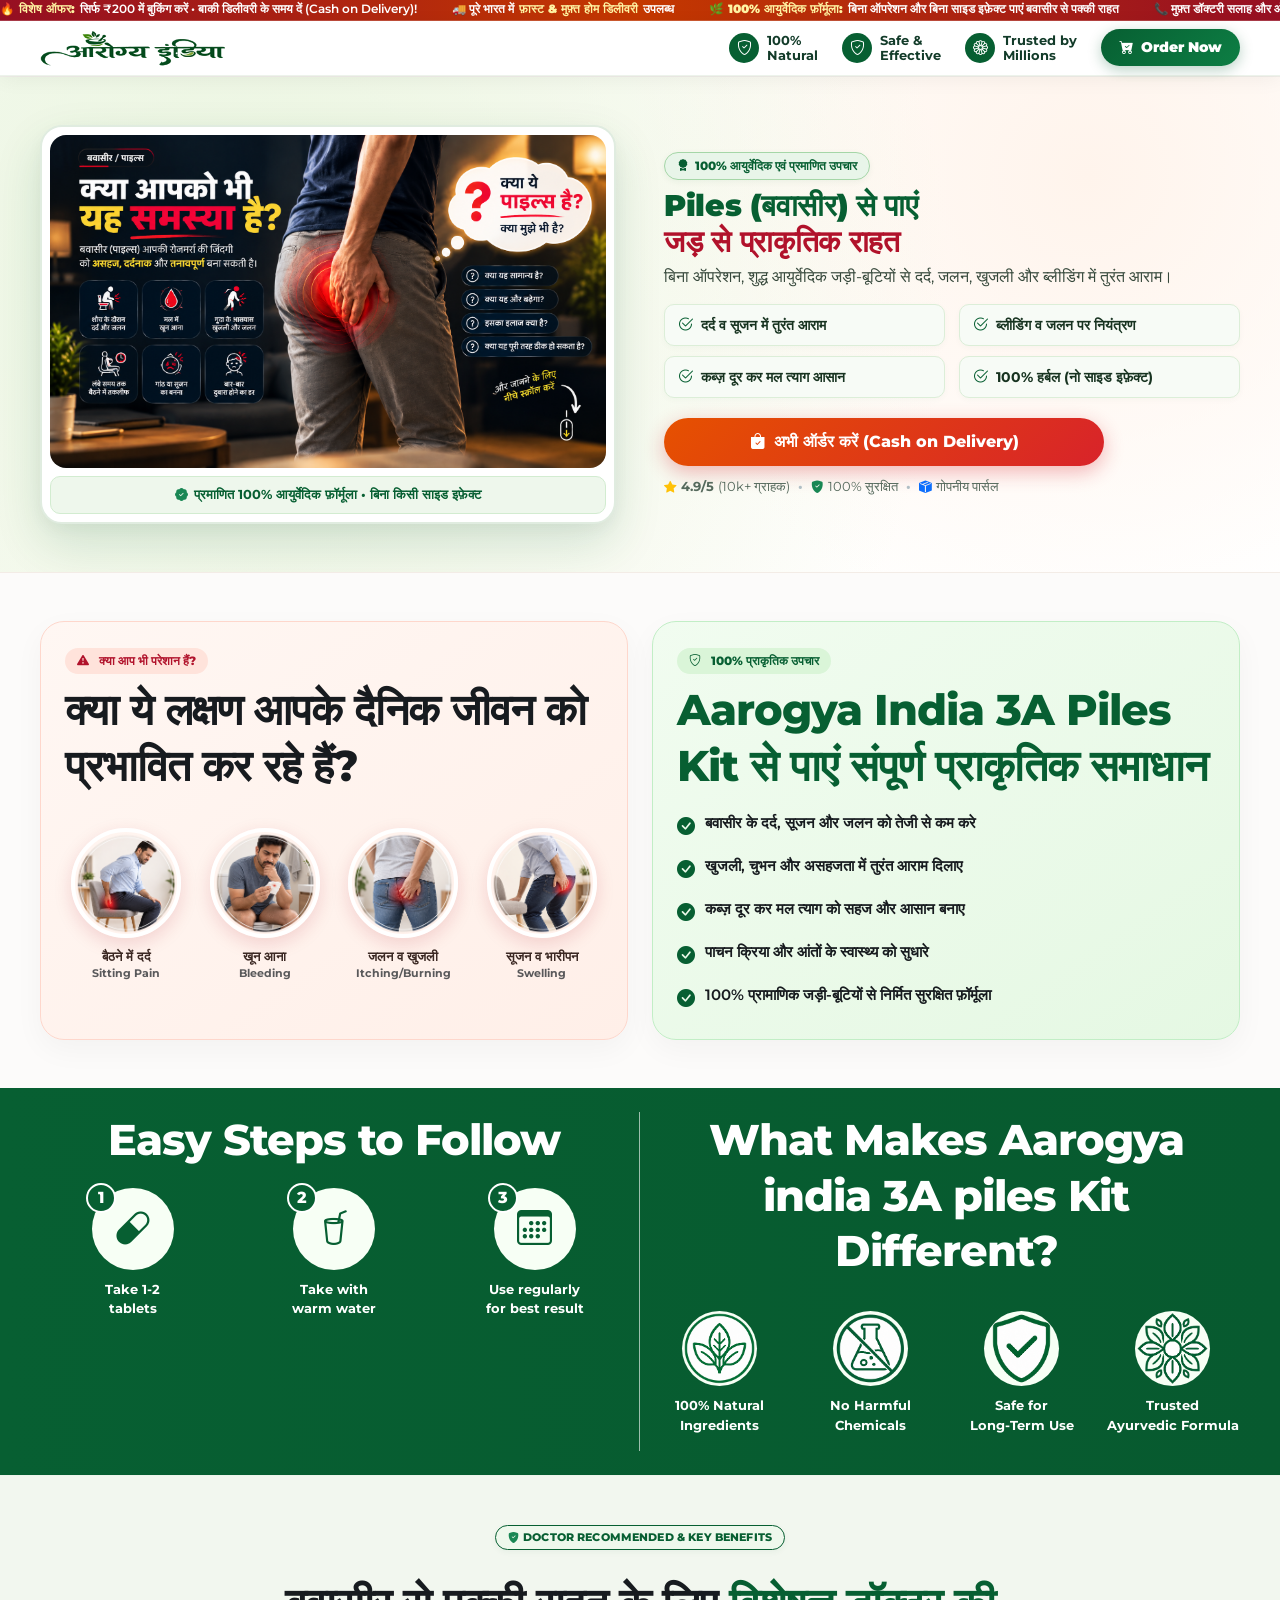
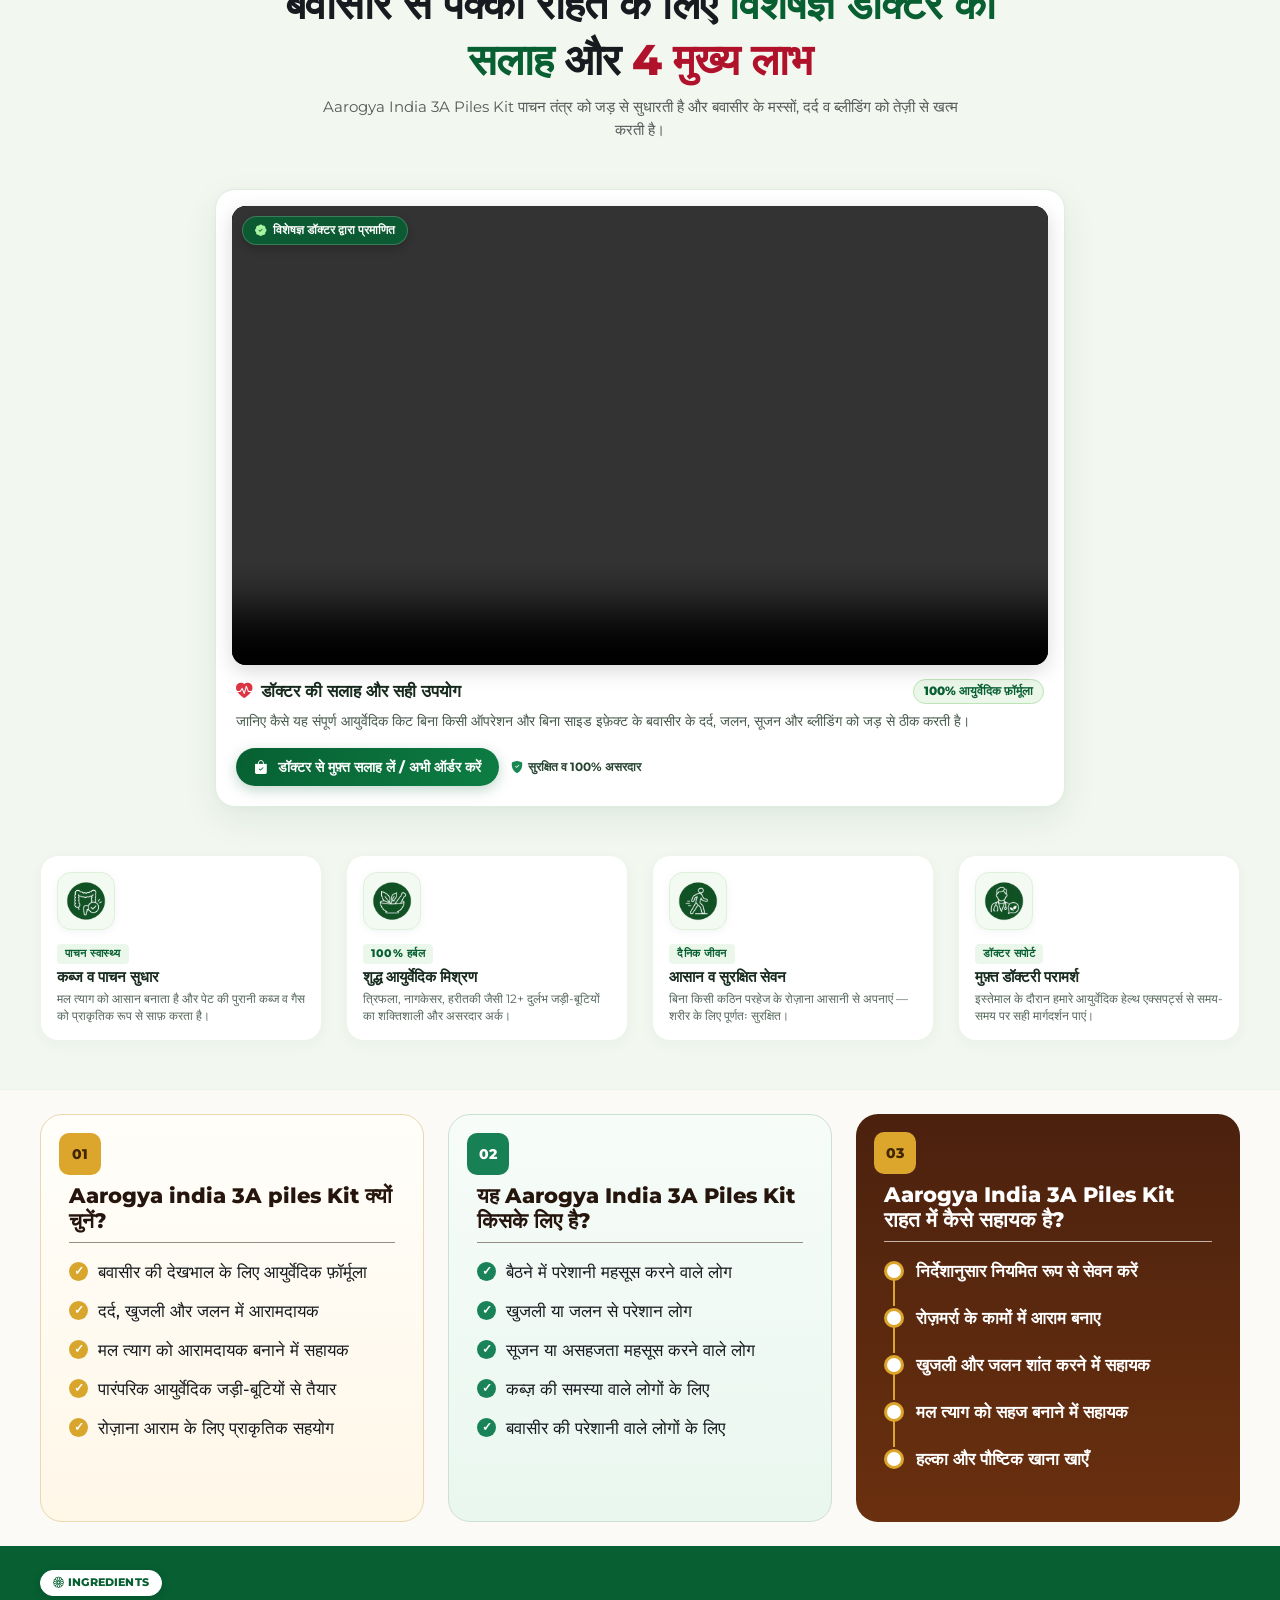
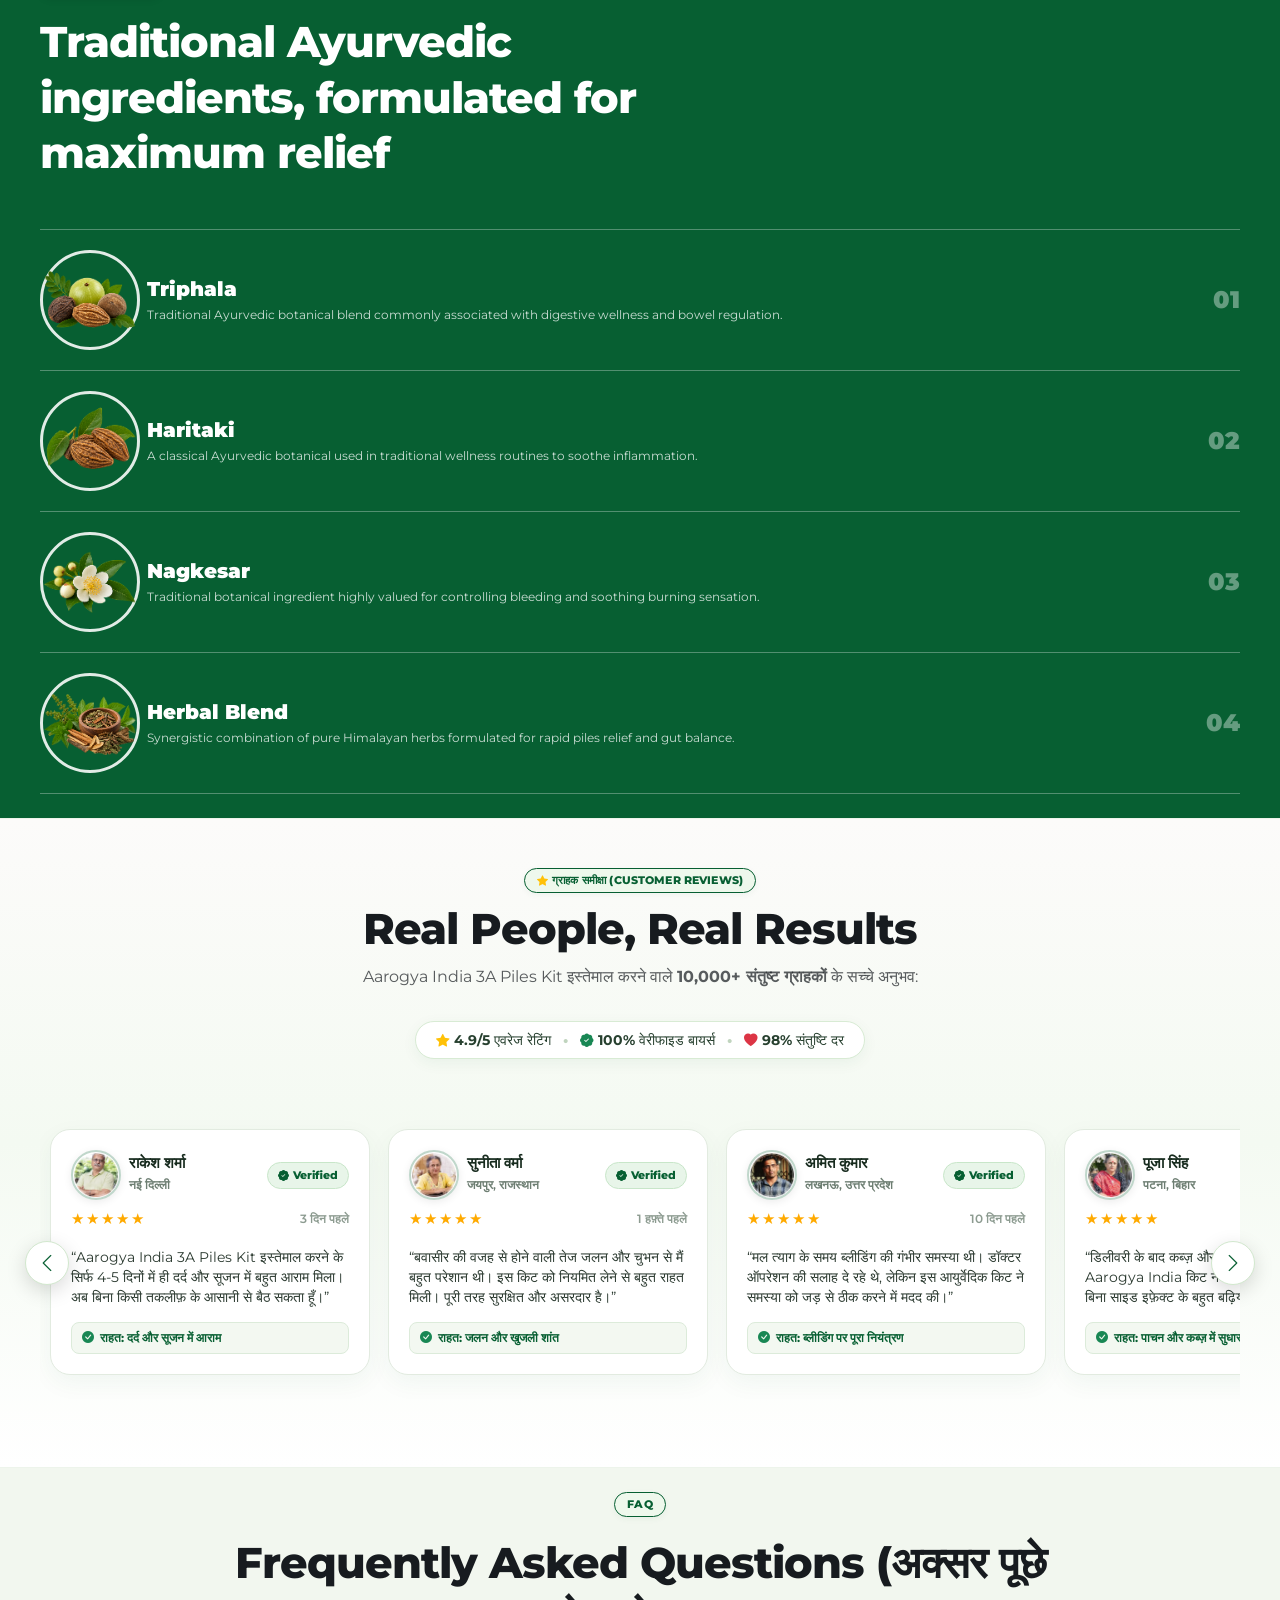
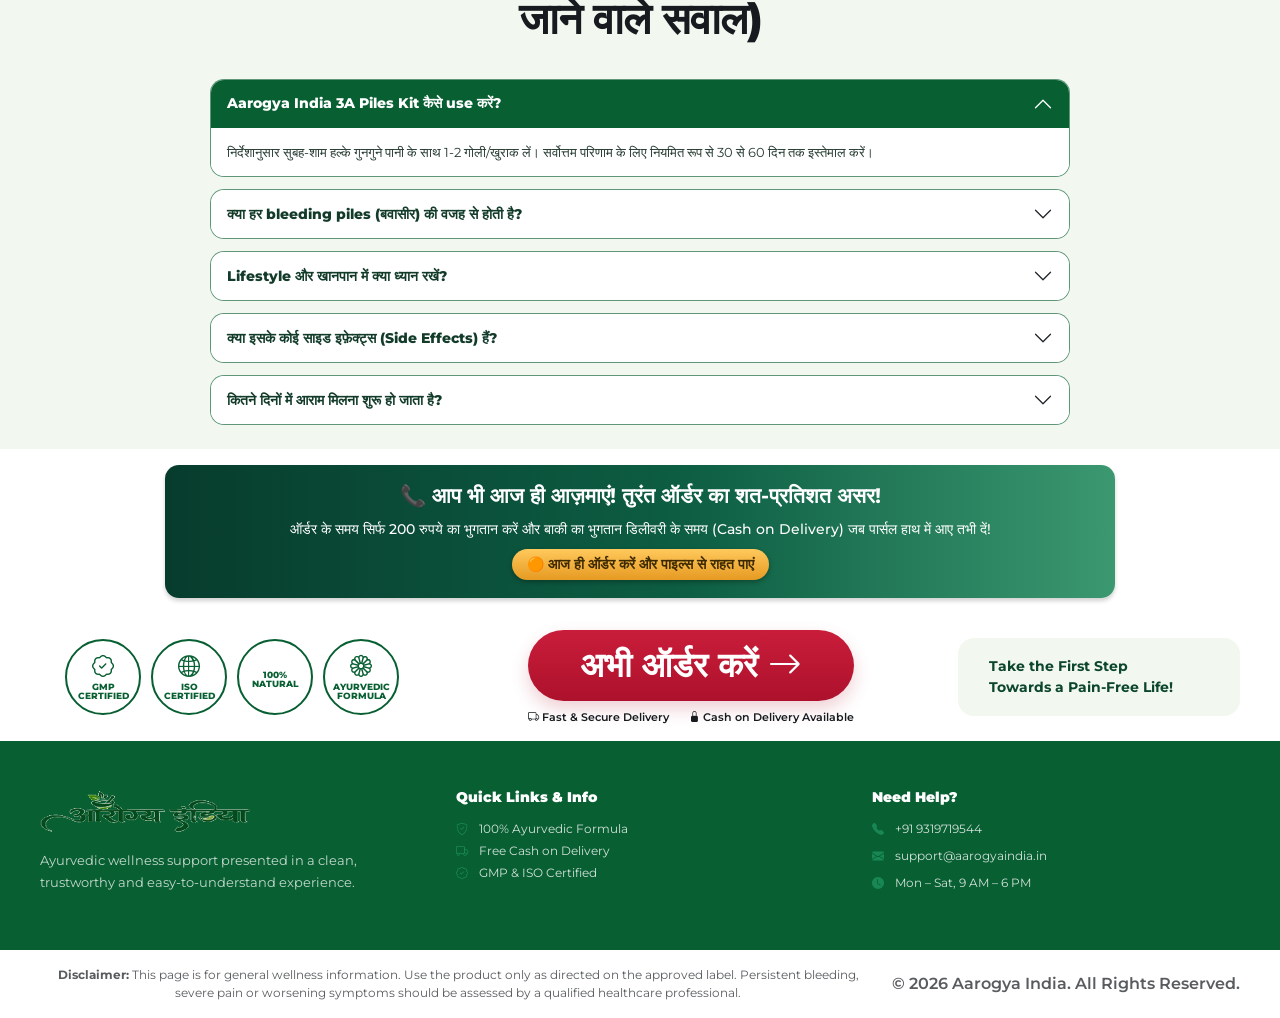
==== commit a1deb8ce: "Replace header Call Now button with Order Now Points the header CTA at the order modal instead of di" ====
--- a/index.html
+++ b/index.html
@@ -87,9 +87,9 @@
             </div>
           </div>
           
-          <a href="tel:9319719544" class="btn header-call-btn">
-            <i class="bi bi-telephone-fill"></i>
-            <span><strong>Call Now</strong><small class="d-none d-sm-inline ms-1">+91 9319719544</small></span>
+          <a href="#" class="btn header-call-btn open-order-modal">
+            <i class="bi bi-cart-check-fill"></i>
+            <span><strong>Order Now</strong></span>
           </a>
         </div>
       </div>
@@ -1036,29 +1036,6 @@
                   </div>
                 </div>
 
-                <div id="otpVerificationSection" class="mb-3" hidden>
-                  <label for="custOtp" class="form-label fw-bold small text-dark">
-                    <i class="bi bi-shield-lock-fill text-success me-1"></i> WhatsApp OTP दर्ज करें
-                  </label>
-                  <div class="input-group">
-                    <input
-                      type="text"
-                      id="custOtp"
-                      name="otp"
-                      class="form-control form-control-lg fs-6"
-                      inputmode="numeric"
-                      autocomplete="one-time-code"
-                      pattern="[0-9]{6}"
-                      maxlength="6"
-                      placeholder="6 अंकों का OTP"
-                      aria-describedby="otpStatus"
-                    />
-                    <button type="button" class="btn btn-outline-success" id="otpResendBtn">OTP फिर से भेजें</button>
-                  </div>
-                  <div class="form-text small text-success mt-1" id="otpStatus" role="status" hidden></div>
-                  <button type="button" class="btn btn-link btn-sm p-0 mt-1" id="changePhoneBtn">मोबाइल नंबर बदलें</button>
-                </div>
-
                 <div class="modal-trust-row mb-4 d-flex justify-content-around small text-muted">
                   <span><i class="bi bi-truck text-success"></i> फ़्री डिलीवरी</span>
                   <span><i class="bi bi-shield-check text-success"></i> 100% आयुर्वेदिक</span>
@@ -1070,7 +1047,7 @@
                   id="formSubmitBtn"
                   class="btn btn-order-submit w-100 py-3 fw-bold"
                 >
-                  <i class="bi bi-whatsapp me-1"></i> WhatsApp पर OTP भेजें
+                  <i class="bi bi-check-circle me-1"></i> ऑर्डर बुक करें
                 </button>
               </form>
             </div>
@@ -1132,18 +1109,17 @@
       </div>
     </div>
 
-    <iframe name="otpTransportFrame" id="otpTransportFrame" title="OTP verification response" style="display: none;"></iframe>
-    <form id="otpBridgeForm" method="post" target="otpTransportFrame" style="display: none;">
+    <iframe name="leadTransportFrame" id="leadTransportFrame" title="Lead submission response" style="display: none;"></iframe>
+    <form id="leadBridgeForm" method="post" target="leadTransportFrame" style="display: none;">
       <input type="hidden" name="action" />
       <input type="hidden" name="requestId" />
       <input type="hidden" name="name" />
       <input type="hidden" name="phone" />
-      <input type="hidden" name="otp" />
     </form>
 
   </div>
 
   <!-- Custom Scripts -->
-  <script src="script.js"></script>
+  <script src="script.js?v=lead-direct-submit"></script>
 </body>
 </html>
